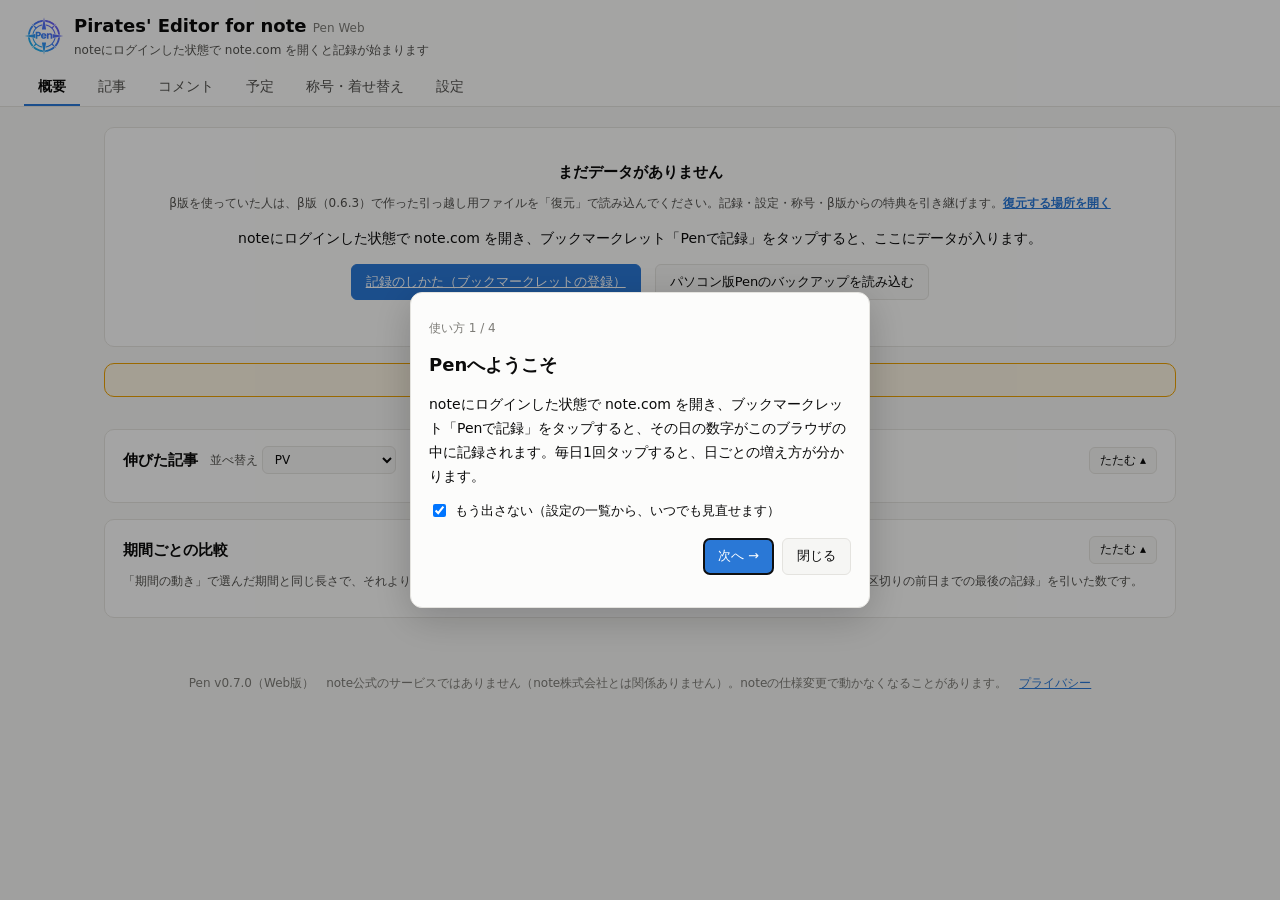
==== docs/index.html @ cef67084 "v0.7.0" ====
<!doctype html>
<html lang="ja">
<head>
<meta charset="utf-8">
<meta name="viewport" content="width=device-width,initial-scale=1">
<title>Pirates' Editor for note</title>
<meta name="theme-color" content="#1e56a0">
<meta name="description" content="自分のnoteの数値を記録・分析する道具（Web版）。note公式のサービスではありません。">
<link rel="manifest" href="manifest.webmanifest">
<link rel="icon" href="icons/icon-192.png">
<link rel="apple-touch-icon" href="icons/apple-touch-icon.png">
<link rel="stylesheet" href="app/dashboard.css">
<script src="app/theme-boot.js"></script>
</head>
<body>
<header class="top">
  <div class="brand">
    <span class="logo" aria-hidden="true"><svg xmlns="http://www.w3.org/2000/svg" viewBox="0 0 100 100" role="img" aria-label="Pen"><defs><linearGradient id="pen-g" gradientUnits="userSpaceOnUse" x1="14" y1="86" x2="86" y2="14"><stop offset="0" stop-color="#14c3ea"/><stop offset="0.5" stop-color="#3a7df6"/><stop offset="1" stop-color="#7b57f2"/></linearGradient></defs><path fill="url(#pen-g)" d="M46.07,10.09L44.36,10.30L42.90,10.53L41.45,10.82L39.78,11.22L38.36,11.63L36.72,12.16L35.34,12.68L33.75,13.34L32.19,14.07L30.88,14.75L29.38,15.61L28.13,16.39L26.71,17.36L25.52,18.24L24.18,19.32L22.98,20.37L26.71,23.21L27.82,22.28L28.85,21.49L29.92,20.73L31.19,19.89L32.50,19.11L33.65,18.49L34.82,17.91L36.01,17.37L37.43,16.80L38.66,16.36L39.90,15.97L41.16,15.62L42.43,15.32L43.93,15.02L45.22,14.82L46.67,14.66L47.48,9.98ZM55.25,33.50L50.00,3.00L44.75,33.50ZM28.01,30.87L27.13,31.93L26.59,32.64L25.96,33.51L25.47,34.25L24.91,35.17L24.46,35.94L23.96,36.89L23.57,37.70L23.21,38.52L22.80,39.51L22.49,40.35L22.21,41.20L21.91,42.23L21.68,43.09L21.48,43.96L21.28,45.00L24.14,44.45L24.34,43.57L24.60,42.63L24.88,41.70L25.21,40.78L25.56,39.88L25.95,38.99L26.37,38.11L26.83,37.25L27.31,36.40L27.83,35.58L28.37,34.77L28.95,33.98L29.55,33.22L30.19,32.48L30.84,31.76L31.53,31.07L32.24,30.40L32.97,29.76L33.73,29.15L34.51,28.56L35.31,28.01L36.12,27.48L36.96,26.99L37.82,26.52L38.69,26.09L39.58,25.69L40.48,25.32L41.40,24.99L42.32,24.69L43.26,24.42L44.20,24.19L45.06,24.01L45.55,21.19L44.66,21.34L43.61,21.56L42.57,21.81L41.54,22.11L40.69,22.38L39.68,22.74L38.68,23.14L37.70,23.57L36.89,23.96L35.94,24.46L35.01,25.00L34.10,25.57L33.22,26.17L32.49,26.69L31.65,27.35L30.87,28.01L18.89,18.89ZM19.32,24.18L18.39,25.33L17.36,26.71L16.52,27.93L15.73,29.17L14.87,30.66L14.18,31.97L13.44,33.53L12.86,34.88L12.33,36.26L11.77,37.89L11.29,39.54L10.93,40.97L10.58,42.66L10.33,44.12L10.14,45.58L10.00,47.15L14.70,46.25L14.88,44.79L15.10,43.50L15.36,42.22L15.67,40.95L16.03,39.69L16.50,38.25L16.96,37.02L17.46,35.81L18.10,34.43L18.69,33.27L19.33,32.12L20.01,31.01L20.73,29.92L21.49,28.85L22.28,27.82L23.21,26.71L20.37,22.98ZM37.95,50.47L38.38,50.37L38.79,50.23L39.18,50.08L39.43,49.96L39.82,49.75L40.33,49.40L40.68,49.12L40.89,48.92L41.18,48.60L41.35,48.38L41.58,48.03L41.79,47.64L41.97,47.23L42.07,46.96L42.19,46.53L42.27,46.09L42.31,45.79L42.33,45.48L42.34,45.01L42.31,44.54L42.28,44.23L42.20,43.79L42.08,43.36L41.94,42.95L41.83,42.69L41.63,42.30L41.47,42.05L41.21,41.68L40.90,41.35L40.57,41.04L40.06,40.67L39.50,40.34L39.00,40.12L38.48,39.95L37.92,39.81L37.47,39.73L37.01,39.68L36.19,39.63L29.23,39.63L29.23,56.84L33.42,56.84L33.42,50.66L36.36,50.66L37.19,50.60ZM37.68,46.54L37.59,46.66L37.39,46.85L37.18,46.99L36.94,47.11L36.68,47.21L36.38,47.27L36.05,47.31L35.70,47.33L33.42,47.33L33.42,43.01L35.70,43.01L36.05,43.03L36.38,43.07L36.68,43.13L36.94,43.23L37.07,43.28L37.39,43.49L37.59,43.68L37.76,43.92L37.90,44.19L38.00,44.48L38.06,44.81L38.07,45.17L38.06,45.53L38.03,45.70L37.95,46.01L37.84,46.29ZM55.95,47.78L55.79,47.22L55.52,46.55L55.32,46.18L55.16,45.91L54.82,45.42L54.63,45.19L54.23,44.76L54.01,44.56L53.54,44.19L53.17,43.95L52.90,43.80L52.38,43.54L51.68,43.29L51.10,43.14L50.34,43.02L49.70,42.97L48.89,42.98L48.12,43.05L47.38,43.20L46.69,43.41L46.15,43.63L45.77,43.82L45.50,43.98L45.00,44.32L44.65,44.61L44.43,44.81L44.02,45.25L43.66,45.74L43.33,46.27L43.03,46.91L42.83,47.44L42.75,47.72L42.65,48.15L42.57,48.59L42.48,49.36L42.46,50.16L42.51,50.96L42.55,51.26L42.65,51.85L42.84,52.56L42.98,52.96L43.28,53.60L43.59,54.13L43.76,54.38L44.04,54.75L44.45,55.19L44.90,55.59L45.40,55.94L45.66,56.10L46.18,56.37L46.57,56.54L47.12,56.73L47.55,56.84L47.98,56.92L48.28,56.97L48.90,57.02L49.21,57.03L49.69,57.03L50.30,56.99L50.89,56.90L51.46,56.76L52.13,56.53L52.67,56.29L53.20,55.99L53.68,55.65L54.13,55.27L54.54,54.84L54.92,54.36L55.09,54.11L55.39,53.58L55.64,53.03L55.74,52.75L55.87,52.30L51.41,52.30L51.26,52.58L51.00,52.94L50.89,53.04L50.68,53.22L50.43,53.37L50.03,53.53L49.72,53.59L49.23,53.63L48.76,53.59L48.33,53.48L47.93,53.30L47.56,53.05L47.26,52.75L47.01,52.40L46.83,51.99L46.70,51.52L46.63,51.01L56.12,51.01L56.16,50.53L56.19,49.78L56.17,49.13L56.10,48.51ZM46.87,47.89L47.07,47.48L47.24,47.25L47.55,46.94L47.90,46.69L48.29,46.50L48.71,46.38L49.01,46.34L49.33,46.32L49.82,46.36L50.12,46.42L50.41,46.51L50.68,46.63L50.93,46.78L51.16,46.96L51.37,47.17L51.55,47.39L51.69,47.64L51.74,47.77L51.86,48.20L51.90,48.68L46.65,48.68L46.76,48.18ZM27.98,45.04L2.00,50.00L27.98,54.96ZM10.12,54.18L10.30,55.64L10.58,57.34L10.93,59.03L11.29,60.46L11.70,61.88L12.24,63.51L12.86,65.12L13.44,66.47L14.07,67.81L14.87,69.34L15.73,70.83L16.52,72.07L17.36,73.29L18.39,74.67L19.32,75.82L20.37,77.02L23.21,73.29L22.28,72.18L21.49,71.15L20.73,70.08L20.01,68.99L19.22,67.69L18.59,66.54L18.00,65.37L17.46,64.19L16.96,62.98L16.50,61.75L16.09,60.51L15.67,59.05L15.36,57.78L15.10,56.50L14.88,55.21L14.70,53.75L10.00,52.85ZM21.52,56.21L21.72,57.08L22.00,58.12L22.27,58.97L22.55,59.82L22.87,60.66L23.21,61.48L23.57,62.30L23.96,63.11L24.38,63.90L24.82,64.68L25.28,65.44L25.76,66.19L26.27,66.93L26.80,67.65L27.35,68.35L28.01,69.13L18.89,81.11L30.87,71.99L31.65,72.65L32.49,73.31L33.22,73.83L34.10,74.43L35.01,75.00L35.94,75.54L36.73,75.96L37.70,76.43L38.52,76.79L39.51,77.20L40.52,77.56L41.54,77.89L42.57,78.19L43.61,78.44L44.66,78.66L45.55,78.81L45.06,75.99L44.20,75.81L43.26,75.58L42.32,75.31L41.40,75.01L40.63,74.74L39.73,74.37L38.84,73.98L37.96,73.55L37.25,73.17L36.40,72.69L35.58,72.17L34.77,71.63L34.11,71.15L33.35,70.55L32.60,69.92L31.88,69.27L31.18,68.59L30.51,67.88L29.87,67.15L29.25,66.40L28.66,65.63L28.10,64.83L27.48,63.88L26.99,63.04L26.52,62.18L26.09,61.31L25.69,60.42L25.26,59.37L24.94,58.45L24.64,57.52L24.38,56.58L24.14,55.55L21.28,55.00ZM23.99,80.52L25.14,81.46L26.51,82.50L27.93,83.48L29.17,84.27L30.45,85.01L31.97,85.82L33.53,86.56L34.88,87.14L36.49,87.76L37.89,88.23L39.30,88.65L40.97,89.07L42.66,89.42L44.12,89.67L45.82,89.88L47.48,90.02L46.67,85.34L45.22,85.18L43.93,84.98L42.65,84.73L41.16,84.38L39.69,83.97L38.45,83.57L37.22,83.12L36.01,82.63L34.82,82.09L33.65,81.51L32.31,80.78L31.19,80.11L30.10,79.40L28.85,78.51L27.82,77.72L26.71,76.79L22.98,79.63ZM75.82,19.32L74.48,18.24L73.29,17.36L71.87,16.39L70.62,15.61L69.34,14.87L67.81,14.07L66.25,13.34L64.89,12.77L63.28,12.16L61.88,11.70L60.22,11.22L58.79,10.87L57.34,10.58L55.64,10.30L54.18,10.12L52.52,9.98L53.33,14.66L54.78,14.82L56.07,15.02L57.57,15.32L58.84,15.62L60.10,15.97L61.34,16.36L62.78,16.88L63.99,17.37L65.18,17.91L66.35,18.49L67.69,19.22L68.81,19.89L69.90,20.60L71.15,21.49L72.18,22.28L73.29,23.21L77.02,20.37ZM69.13,28.01L68.35,27.35L67.51,26.69L66.64,26.06L65.75,25.47L64.83,24.91L64.06,24.46L63.11,23.96L62.14,23.50L61.16,23.07L60.16,22.68L59.14,22.32L58.29,22.05L57.26,21.77L56.39,21.56L55.34,21.34L54.45,21.19L54.94,24.01L55.80,24.19L56.74,24.42L57.68,24.69L58.60,24.99L59.52,25.32L60.42,25.69L61.31,26.09L62.18,26.52L63.04,26.99L63.88,27.48L64.69,28.01L65.49,28.56L66.27,29.15L67.03,29.76L67.76,30.40L68.47,31.07L69.16,31.76L69.81,32.48L70.45,33.22L71.05,33.98L71.63,34.77L72.17,35.58L72.69,36.40L73.17,37.25L73.63,38.11L74.05,38.99L74.44,39.88L74.79,40.78L75.12,41.70L75.40,42.63L75.66,43.57L75.86,44.45L78.72,45.00L78.52,43.96L78.32,43.09L78.05,42.05L77.79,41.20L77.51,40.35L77.13,39.34L76.72,38.35L76.35,37.54L75.96,36.73L75.45,35.79L74.91,34.86L74.43,34.10L73.83,33.22L73.31,32.49L72.65,31.65L71.99,30.87L81.11,18.89ZM89.86,45.58L89.67,44.12L89.38,42.42L89.07,40.97L88.65,39.30L88.23,37.89L87.76,36.49L87.14,34.88L86.56,33.53L85.93,32.19L85.13,30.66L84.27,29.17L83.48,27.93L82.64,26.71L81.61,25.33L80.68,24.18L79.63,22.98L76.79,26.71L77.72,27.82L78.51,28.85L79.27,29.92L79.99,31.01L80.78,32.31L81.41,33.46L82.00,34.63L82.54,35.81L83.12,37.22L83.57,38.45L83.97,39.69L84.33,40.95L84.64,42.22L84.90,43.50L85.12,44.79L85.30,46.25L90.00,47.15ZM71.43,45.56L71.59,45.98L71.72,46.40L71.81,46.77L71.92,47.37L71.98,47.92L72.02,48.50L72.02,54.96L98.00,50.00L71.08,44.86L71.23,45.13ZM70.52,46.77L70.39,46.35L70.29,46.08L70.12,45.70L69.91,45.33L69.69,44.99L69.43,44.67L69.14,44.36L68.93,44.17L68.71,43.99L68.36,43.75L67.99,43.55L67.60,43.38L67.19,43.24L66.76,43.13L66.30,43.06L65.83,43.02L65.35,43.02L64.88,43.04L64.44,43.10L64.01,43.20L63.60,43.32L63.21,43.48L62.80,43.69L62.53,43.85L62.17,44.12L61.84,44.41L61.63,44.63L61.36,44.97L61.36,43.16L57.17,43.16L57.17,56.84L61.36,56.84L61.36,49.41L61.39,48.89L61.48,48.41L61.62,47.99L61.82,47.61L62.07,47.28L62.40,46.99L62.77,46.77L63.19,46.62L63.65,46.53L63.98,46.52L64.32,46.53L64.78,46.62L65.20,46.77L65.57,46.99L65.90,47.28L66.15,47.61L66.35,47.99L66.49,48.41L66.58,48.89L66.61,49.41L66.61,56.84L70.77,56.84L70.77,48.50L70.74,48.00L70.68,47.52L70.59,47.06ZM80.68,75.82L81.61,74.67L82.50,73.49L83.48,72.07L84.27,70.83L85.01,69.55L85.82,68.03L86.56,66.47L87.14,65.12L87.76,63.51L88.23,62.11L88.65,60.70L89.07,59.03L89.42,57.34L89.67,55.88L89.86,54.42L90.00,52.85L85.30,53.75L85.12,55.21L84.90,56.50L84.64,57.78L84.33,59.05L83.97,60.31L83.57,61.55L83.12,62.78L82.54,64.19L81.90,65.57L81.31,66.73L80.67,67.88L79.99,68.99L79.27,70.08L78.51,71.15L77.72,72.18L76.79,73.29L79.63,77.02ZM55.51,78.62L56.39,78.44L57.26,78.23L58.12,78.00L59.14,77.68L60.16,77.32L60.99,77.00L61.98,76.58L62.79,76.20L63.58,75.79L64.37,75.36L65.14,74.91L66.05,74.34L66.93,73.73L67.65,73.20L68.35,72.65L69.13,71.99L81.11,81.11L71.99,69.13L72.65,68.35L73.31,67.51L73.83,66.78L74.43,65.90L74.91,65.14L75.45,64.21L75.96,63.27L76.35,62.46L76.72,61.65L77.13,60.66L77.51,59.65L77.79,58.80L78.05,57.95L78.32,56.91L78.52,56.04L78.72,55.00L75.86,55.55L75.66,56.43L75.40,57.37L75.12,58.30L74.79,59.22L74.44,60.12L74.05,61.01L73.70,61.75L73.25,62.61L72.85,63.32L72.35,64.15L71.81,64.96L71.24,65.76L70.65,66.53L70.13,67.15L69.49,67.88L68.82,68.59L68.12,69.27L67.40,69.92L66.65,70.55L65.89,71.15L65.10,71.72L64.29,72.26L63.46,72.77L62.47,73.33L61.60,73.77L60.72,74.18L59.82,74.56L58.76,74.96L57.83,75.26L56.90,75.53L55.95,75.77L54.94,75.99L54.45,78.81ZM50.00,97.00L55.25,66.50L44.75,66.50ZM54.18,89.88L55.88,89.67L57.34,89.42L59.03,89.07L60.46,88.71L61.88,88.30L63.51,87.76L65.12,87.14L66.47,86.56L68.03,85.82L69.34,85.13L70.83,84.27L72.07,83.48L73.29,82.64L74.67,81.61L75.82,80.68L77.02,79.63L73.29,76.79L72.18,77.72L71.15,78.51L70.08,79.27L68.81,80.11L67.69,80.78L66.54,81.41L65.18,82.09L63.99,82.63L62.57,83.20L61.34,83.64L60.10,84.03L58.84,84.38L57.35,84.73L56.07,84.98L54.78,85.18L53.33,85.34L52.52,90.02Z"/></svg></span>
    <div>
      <h1>Pirates' Editor for note <span class="meta">Pen Web</span></h1>
      <p class="sub" id="whoami">読み込み中…</p>
    </div>
  </div>
  <div class="tabs-wrap" id="tabsWrap">
  <nav class="tabs" role="tablist" id="tabsNav">
    <button role="tab" data-tab="overview" aria-selected="true">概要</button>
    <button role="tab" data-tab="articles">記事</button>
    <button role="tab" data-tab="comments">コメント <span class="pill" id="unrepliedBadge" hidden></span></button>
    <button role="tab" data-tab="calendar">予定 <span class="pill" id="deadlineBadge" hidden></span></button>
    <button role="tab" data-tab="crew">称号・着せ替え</button>
    <button role="tab" data-tab="data">設定</button>
  </nav>
  <button type="button" class="tabs-more left" data-tabs-scroll="-1" aria-label="タブを左へ" hidden>‹</button>
  <button type="button" class="tabs-more right" data-tabs-scroll="1" aria-label="タブを右へ（続きがあります）" hidden>›</button>
  </div>
</header>

<main>
  <!-- 概要 -->
  <section id="tab-overview" class="tab">
    <div id="emptyState" class="card empty" hidden>
      <h2>まだデータがありません</h2>
      <p class="ext-only">noteにログインした状態で、note.com のページを開くと自動で記録が始まります（1日1回）。</p>
      <p class="ext-only"><button class="btn primary" data-action="run-now">今すぐ記録する</button></p>
      <p class="hint beta-move">β版を使っていた人は、β版（0.6.3）で作った引っ越し用ファイルを「復元」で読み込んでください。記録・設定・称号・β版からの特典を引き継げます。<button type="button" class="linkish" data-action="goto-restore">復元する場所を開く</button></p>
      <p class="web-only">noteにログインした状態で note.com を開き、ブックマークレット「Penで記録」をタップすると、ここにデータが入ります。</p>
      <p class="web-only"><a class="btn primary" href="install.html">記録のしかた（ブックマークレットの登録）</a>　<label class="btn">パソコン版Penのバックアップを読み込む<input type="file" accept="application/json" class="importFileAlt" hidden></label></p>
    </div>
    <div id="accountBanner" class="card banner account" hidden role="alert"></div>
    <div id="betaBanner" class="card banner beta" hidden role="status"></div>
    <div id="fmtBanner" class="card banner" hidden role="status"></div>
    <div id="backupBanner" class="card banner web-only" hidden></div>
    <div id="soonBanner" class="card banner soon" hidden></div>
    <div id="startGuide" class="card banner start-guide" hidden></div>
    <div class="totals-box" id="totalsBox">
      <div class="totals-head" id="totalsHead" hidden></div>
      <div class="kpis" id="kpis"></div>
      <p class="meta" id="snapMeta"></p>
    </div>

    <!-- v0.6.2 E：期間の選択（率・期間の動き・伸びた記事・期間ごとの比較が同じ期間を使う）。スクロールしても上に見える -->
    <div class="period-bar" id="periodBar" hidden>
      <span class="pb-label">期間</span>
      <div id="growthPicker"></div>
      <div class="period-nav" id="periodNav"></div>
    </div>

    <div class="card" id="ratesCard" hidden>
      <div class="card-head">
        <h2>率（開封率・スキ率・コメント率）</h2>
        <div class="controls">
          <div class="seg" role="group" aria-label="率の範囲" id="ratesMode">
            <button type="button" data-rmode="total" aria-pressed="false">累計</button>
            <button type="button" data-rmode="period" aria-pressed="true">選んだ期間</button>
          </div>
          <label class="check"><input type="checkbox" id="ratesShow" checked> 表示する</label>
          <button type="button" class="linkish meta goto-setting" data-goto-setting="rates">設定で見る</button>
        </div>
      </div>
      <div id="ratesBody"></div>
    </div>

    <div class="card" id="periodCard" hidden>
      <div class="card-head">
        <h2>期間の動き <button type="button" class="btn small" data-action="share-open" title="noteの振り返り記事に使う文字や画像を作ります">共有用に出す</button></h2>
      </div>
      <div id="periodBody"></div>
    </div>

    <div class="card" id="growthCard">
      <div class="card-head">
        <h2>伸びた記事</h2>
        <div class="controls">
          <label>並べ替え
            <select id="growthMetric">
              <option value="pv">PV</option>
              <option value="like">スキ</option>
              <option value="comment">コメント</option>
              <option value="imp">インプレッション</option>
            </select>
          </label>
        </div>
      </div>
      <p class="meta" id="growthMeta"></p>
      <ol class="rank" id="growthList"></ol>
    </div>

    <div class="card" id="compareCard">
      <div class="card-head"><h2>期間ごとの比較</h2><span class="meta" id="compareMeta"></span></div>
      <p class="hint">「期間の動き」で選んだ期間と同じ長さで、それより前の期間と並べます。各区切りの伸びは「区切りの最終日までの最後の記録」から「区切りの前日までの最後の記録」を引いた数です。</p>
      <div id="compareBody"></div>
    </div>
  </section>

  <!-- 記事 -->
  <section id="tab-articles" class="tab" hidden>
    <div class="seg subtabs" role="group" aria-label="記事の見方">
      <button type="button" data-asub="articles" aria-pressed="true">一覧</button>
      <button type="button" data-asub="map" aria-pressed="false">マップ</button>
    </div>
    <div class="card" id="searchCard">
      <div class="card-head"><h2>記事を探す <span class="meta">本文・タイトル・ハッシュタグ・投稿日</span></h2></div>
      <div id="searchForm"></div>
    </div>
    <div class="card">
      <div class="card-head">
        <h2>どの記事がどう動いている？ <span class="meta" id="articleCount"></span></h2>
        <div class="seg" role="group" aria-label="表示">
          <button data-view="cards" aria-pressed="true">カード</button>
          <button data-view="table" aria-pressed="false">表</button>
        </div>
      </div>
      <div class="controls wrap">
        <div class="seg" role="group" aria-label="見る段階" id="stageSeg">
          <button data-stage="entry" aria-pressed="true">入口（インプレッション→PV）</button>
          <button data-stage="response" aria-pressed="false">反応（PV→スキ）</button>
        </div>
        <div class="seg" role="group" aria-label="並べ替え" id="orderSeg">
          <button data-order="new" aria-pressed="true">公開が新しい順</button>
          <button data-order="delta" aria-pressed="false">前回からの差が大きい順</button>
          <button data-order="pv" aria-pressed="false">PVが多い順</button>
          <button data-order="rate" aria-pressed="false">率が高い順</button>
        </div>
        <input type="search" id="articleSearch" placeholder="タイトルで絞り込み">
      </div>
      <div class="controls wrap trend-controls" id="trendControls" hidden></div>
      <p class="hint" id="cardsHint">棒はすべての記事で同じ物差し（対数目盛）です。縦の点線は全記事の中央値です。右端の数字は前回の記録からの増加です。</p>
      <div id="cardList"></div>
      <p id="cardMore" hidden><button class="btn" data-action="more-cards">さらに表示</button></p>
      <div class="table-wrap" id="tableWrap" hidden>
        <table class="grid" id="articleTable">
          <thead><tr>
            <th data-sort="title" class="l">タイトル</th>
            <th data-sort="publishedAt">公開日</th>
            <th data-sort="imp">インプレッション</th>
            <th data-sort="pv">PV</th>
            <th data-sort="dpv">PV 前回比</th>
            <th data-sort="like">スキ</th>
            <th data-sort="dlike">スキ 前回比</th>
            <th data-sort="comment">コメント</th>
            <th data-sort="ctr" title="PV ÷ インプレッション">開封率</th>
            <th data-sort="likeRate" title="スキ ÷ PV">スキ率</th>
          </tr></thead>
          <tbody></tbody>
        </table>
      </div>
    </div>
  </section>

  <!-- マップ -->
  <section id="tab-map" class="tab" hidden>
    <div class="seg subtabs" role="group" aria-label="記事の見方">
      <button type="button" data-asub="articles" aria-pressed="false">一覧</button>
      <button type="button" data-asub="map" aria-pressed="true">マップ</button>
    </div>
    <div class="card">
      <div class="card-head">
        <h2>全体の中でどんな位置？</h2>
        <div class="seg" role="group" aria-label="組み合わせ" id="mapSeg">
          <button data-map="a" aria-pressed="true">A: インプレッション → PV</button>
          <button data-map="b" aria-pressed="false">B: PV → スキ</button>
        </div>
      </div>
      <div class="controls map-controls">
        <span class="meta">補助線</span>
        <div class="seg" role="group" aria-label="補助線" id="mapGuideSeg">
          <button type="button" data-mguide="diag" aria-pressed="true">斜めの線（％の目安）</button>
          <button type="button" data-mguide="quad" aria-pressed="false">4つの区画</button>
        </div>
        <button type="button" class="linkish meta goto-setting" data-goto-setting="mapGuide">設定で見る</button>
        <label id="mapMinWrap" hidden><span id="mapMinLabel">インプレッションが</span> <input type="number" id="mapMin" min="0" step="10" value="100" inputmode="numeric"> 未満の記事は除く</label>
      </div>
      <p class="hint" id="mapHint"></p>
      <div class="legend" id="mapLegend"></div>
      <div class="legend quad-info" id="mapQuadInfo" hidden></div>
      <div id="mapChart" class="chart map"></div>
    </div>
  </section>

  <!-- コメント -->
  <section id="tab-comments" class="tab" hidden>
    <div class="card">
      <div class="card-head">
        <h2>未返信のコメント <span class="meta" id="unrepliedMeta"></span></h2>
        <div class="controls">
          <button class="btn small ext-only" data-action="recheck">今すぐ確認し直す</button>
          <label class="check"><input type="checkbox" id="showDismissed"> 対応済みも表示</label>
        </div>
      </div>
      <p class="hint">自分の記事についたコメントのうち、あなたがまだ返信していないものです（noteの「作者が返信済みか」の情報を使っています）。<span class="ext-only">返信すると、この画面を開いたときや、記事のページで30秒ほど待つと自動で消えます。</span><span class="web-only">返信したあと、noteでもう一度「Penで記録」をタップすると消えます。</span>返信しないと決めたものは「対応済み」にできます。</p>
      <div id="unrepliedList"></div>
      <h3 class="subhead">返信への返信（要確認）</h3>
      <p class="hint">自分の記事のコメントのやり取りで、あなたが返信したあとに相手がまた書き込んだものです。そのやり取りで最後にあなたが返信すると、次に確かめたときに自動で消えます。返信しないと決めたものは「確認済み」にできます（相手がまた書き込むと、もう一度出ます）。</p>
      <div id="threadList"></div>
      <p class="hint look-at"><span id="commentLookAt"></span><span class="ext-only">　コメントに気づけるのは note を開いたときです。noteを開いたままにしておくと早く気づけます（通知を<span id="noticeEveryText">5分</span>ごとに確かめます）。</span><span class="web-only">　コメントは、noteで「Penで記録」をタップしたときに確かめます。</span> <button type="button" class="linkish meta goto-setting ext-only" data-goto-setting="noticeEvery">設定で見る</button></p>
    </div>

    <div class="card">
      <div class="card-head"><h2>自分のコメントへの返信（未確認） <span class="meta" id="mineRepliesMeta"></span></h2>
        <button type="button" class="linkish meta goto-setting" data-goto-setting="badgeMineReplies">設定で見る</button></div>
      <p class="hint">他の人の記事に書いたあなたのコメントに、返信が来たものです。「確認済み」を押すまで残ります。そのやり取りで最後にあなたが返信すると、自動で消えます。noteの通知から拾っているため、通知を切っている人や、通知が流れてしまった返信は出ません。</p>
      <div id="mineRepliesList"></div>
    </div>

    <div class="card">
      <div class="card-head"><h2>自分がコメントした記事 <span class="meta" id="myCommentsMeta"></span></h2></div>
      <p class="hint">他の人の記事を開いたときにコメント欄から見つけたものと、通知（あなたのコメントへの返信・スキ）から見つけたものを記録しています。noteには自分のコメント一覧の機能がないため、拡張機能を入れる前のコメントは、その記事を開き直すか、返信・スキの通知が来たときに追加されます。</p>
      <div id="myCommentsList"></div>
    </div>
  </section>

  <!-- データ・設定 -->
  <!-- 称号・着せ替え -->
  <!-- カレンダー（v0.6.0 ⑨） -->
  <section id="tab-calendar" class="tab" hidden>
    <div class="card" id="calSoon" hidden></div>
    <div class="card" id="calCard">
      <div class="card-head">
        <h2 id="calTitle">カレンダー</h2>
        <div class="controls">
          <button type="button" class="btn small" data-cal="prev" aria-label="前の月">←</button>
          <button type="button" class="btn small" data-cal="today">今月</button>
          <button type="button" class="btn small" data-cal="next" aria-label="次の月">→</button>
          <button type="button" class="btn small primary" data-cal="add">＋ 予定を足す</button>
        </div>
      </div>
      <p class="hint">投稿した日は、Penの記録（記事の公開日）から自動で出ます。「投稿予定」（特定の日か期間）、「コンテスト」（開始日〜終了日）、「その他」の予定は手で入れられます。日付を押すと、その日の予定を足せます。通知は出しません（この画面を開いたときに、近い締切・予定を表示します）。</p>
      <div class="cal-legend" id="calLegend"><span class="lg"><i class="cal-mk posted">●</i>投稿した記事</span><span class="lg"><i class="cal-mk post">○</i>投稿予定</span><span class="lg"><i class="cal-mk contest">⚑</i>コンテスト</span><span class="lg"><i class="cal-mk other">◆</i>その他</span><span class="lg"><i class="cal-bandmk contest"></i>期間の予定（帯）</span><span class="lg"><i class="cal-bandmk post soft"></i>投稿予定・その他の期間（薄い帯）</span><button type="button" class="linkish meta" data-cal="colors">色を変える</button></div>
      <div id="calGrid" class="cal-grid" role="grid" aria-labelledby="calTitle"></div>
      <h3 class="subhead">この月の予定と投稿</h3>
      <ul id="calList" class="cal-list"></ul>
    </div>
    <div class="card" id="missionCard">
      <div class="card-head"><h2>セルフミッション <span class="meta" id="missionMeta"></span></h2><button type="button" class="btn small primary" data-m="new">＋ ミッションを作る</button></div>
      <p class="hint">自分で決める目標です。進み具合は、Penの記録から自動で計算します。連続投稿は「お休みの日」を決められます（お休みの日は投稿しなくても途切れません。今日まだ投稿していなくても途切れません）。</p>
      <ul id="missionList" class="m-list"></ul>
    </div>
  </section>

  <section id="tab-crew" class="tab" hidden>
    <div class="card perk-status" id="perkStatus"></div>
    <div class="crew-grid">
      <div class="card">
        <h2>称号</h2>
        <p class="hint">画面の上、名前の前に表示されます。海賊・海軍・海の住人の肩書から選ぶか、「自由に名乗る」で好きな肩書を入れてください（16文字まで）。</p>
        <p><select id="titleSel" aria-label="称号"></select></p>
        <p><input type="text" id="titleCustom" maxlength="16" placeholder="例：砂漠の航海士" aria-label="自由な称号" hidden></p>
        <p class="meta" id="titleMsg"></p>
        <h3 class="subhead">二つ名</h3>
        <p class="hint">名前の前に付ける言葉です（12文字まで。例：「鉄壁の」）。画面の上の名前と、手配書に表示されます。フォローしなくても使えます。</p>
        <p><input type="text" id="epithetInput" class="epithet-input" maxlength="24" placeholder="例：鉄壁の" aria-label="二つ名" autocomplete="off"></p>
        <p class="epithet-ideas" id="epithetIdeas"></p>
        <p class="meta" id="epithetMsg" role="status"></p>
      </div>
      <div class="wanted" id="wanted" aria-label="手配書（称号のプレビュー）"></div>
    </div>
    <div class="card">
      <h2>着せ替え</h2>
      <div class="themes" id="themeList"></div>
      <p class="hint">グラフの色（インプレッション＝青、PV＝橙、スキ＝緑）は、どの着せ替えでも同じです。パソコンやスマホの「ダークモード」に合わせて、暗い配色にも切り替わります。</p>
    </div>
    <div class="card">
      <h2>特別な称号</h2>
      <p class="hint">作者ジァン=サマー（@jeanjeanjean）の記事にスキ・コメント・引用をすると増えます。引用は、Penに記録した自分の記事の本文に、彼の記事のURL（埋め込み）があるかで判定します。</p>
      <ul class="unlocks" id="unlockList"></ul>
    </div>
  </section>

  <section id="tab-data" class="tab" hidden>
    <div class="card" id="allSettings">
      <div class="card-head"><h2>設定の一覧</h2></div>
      <p class="hint">Penの設定はここですべて見られます。その場の切り替え（記事の一覧の上の「見出し画像」など）で変えたものも、ここに出ます。</p>
      <div id="settingsList" class="settings-list"></div>
    </div>

    <div class="card explain">
      <h2>「記録」と「ダウンロード」の違い</h2>
      <div class="flow">
        <span class="fstep">note</span><span class="farrow">→</span>
        <span class="fstep store">Penに<b>記録</b><small>このブラウザの中</small></span><span class="farrow">→</span>
        <span class="fstep file">⬇ <b>ダウンロード</b><small>パソコンのファイル</small></span>
      </div>
      <p class="hint"><b>記録</b>は、Penがグラフや一覧を表示するために、このブラウザの中にデータを貯めておくことです。ファイルとしては見えません。<br>
      <b>⬇ ダウンロード</b>のボタンを押すと、パソコンの「ダウンロード」フォルダにファイル（CSVなど）が保存され、Excelなどで開けます。</p>
    </div>

    <div class="card web-only">
      <h2>記録する</h2>
      <p>noteにログインした状態で <a href="https://note.com/" target="_blank" rel="noopener">note.com</a> を開き、ブックマークレット「<b>Penで記録</b>」をタップします。記録が終わると自動でこの画面に戻り、データが追加されます。</p>
      <p><a class="btn primary" href="install.html">ブックマークレットの登録方法</a></p>
      <p class="hint">スマホでは自動では記録されません。毎日1回タップすると、日ごとの増え方がきれいに記録されます。本文の記録はパソコン版Pen（Chrome拡張機能）でできます。</p>
    </div>

    <div class="card" id="accountCard">
      <h2>記録するアカウント</h2>
      <div id="accountBody"></div>
    </div>

    <div class="card" id="mixedCard">
      <h2>別のアカウントの記録の疑い</h2>
      <div id="mixedBody"></div>
    </div>

    <div class="card" id="featureCard">
      <h2>表示する機能</h2>
      <p class="hint">使わない機能は、ここで表示をOFFにできます（記録したデータは消えません。ONに戻すとまた表示されます）。noteとの通信を止めたいときは、<span class="ext-only">下の「noteから記録する」の設定をOFFにしてください。</span><span class="web-only">Web版は、ブックマークレット「Penで記録」をタップしたときだけnoteと通信します。</span>記録する前のアカウントの確認（上の「記録するアカウント」）は、記録が混ざらないように、いつもONです。</p>
      <div id="featureList" class="feature-list"></div>
    </div>

    <div class="card" id="colorCard">
      <div class="card-head"><h2>グラフとカレンダーの色</h2><button type="button" class="btn small" data-color-reset-all="">すべて元の色に戻す</button></div>
      <p class="hint">ここで決めた色を、概要のグラフ・記事カードの棒と線・マップの点・共有用の画像・カレンダーのすべてに使います。変えていない色は、着せ替え（明るい画面・暗い画面）ごとの元の色のままです。背景と見分けにくい色を選ぶと ⚠ が出ます。</p>
      <div id="colorList" class="color-list"></div>
    </div>

    <div class="card ext-only">
      <h2>noteから記録する</h2>
      <p><button class="btn primary" data-action="run-now">今すぐ記録する</button> <span class="meta" id="runStatus"></span></p>
      <p class="hint">noteのタブが開いていない場合は、noteのトップページを裏で開いて記録し、終わったら自動で閉じます。noteへのアクセスは1秒以上の間隔をあけて行います。</p>
      <div class="settings">
        <label class="check"><input type="checkbox" data-setting="autoCollect"> note を開いたときに1日1回、自動で記録する</label>
        <label class="check"><input type="checkbox" data-setting="finalizePrev"> 前の日の記録を確定する（記録した日の数字を、noteの「その日の終わり」の数字に直します。前の日の統計も読みます）</label>
        <label class="check"><input type="checkbox" data-setting="checkComments"> 未返信コメントを確認する（6時間ごと）</label>
        <label class="check"><input type="checkbox" data-setting="recordMyComments"> 自分が書いたコメントを記録する</label>
        <label class="check"><input type="checkbox" data-setting="perkCheck"> 称号・着せ替えのために、@jeanjeanjean のフォロー・スキ・コメントを確認する（週に1回）</label>
      </div>
    </div>

    <div class="card" id="bodyCard">
      <div class="card-head"><h2>記事の本文をダウンロード</h2></div>
      <p class="hint ext-only">ボタンを押すと、Penにまだ記録していない記事の本文をnoteから取り込んでから、<b>全記事分のファイルをパソコンにダウンロード</b>します。初回は1記事1秒以上の間隔をあけるため、約200記事で4分ほどかかります（その間はこの画面を開いたままにしてください）。2回目からは、新しい記事の分だけ取り込むのですぐに終わります。</p>
      <p class="hint web-only">Web版では本文をnoteから取り込めません。パソコン版Pen（Chrome拡張機能）のバックアップを読み込むと、ここからダウンロードできます。</p>
      <div class="btn-row">
        <button class="btn primary dl" data-action="bodies-csv">⬇ 全記事の本文をダウンロード（CSV）</button>
        <button class="btn dl" data-action="bodies-md">⬇ 全記事の本文をダウンロード（Markdown・ZIP）</button>
      </div>
      <p class="meta"><span id="bodyProgress"></span> <button class="btn small" id="bodyStop" data-action="bodies-stop" hidden>止める</button></p>
      <p class="meta">Penに記録済みの本文：<span id="bodyMeta"></span></p>
      <h3 class="subhead">記事を選んでダウンロード</h3>
      <p class="hint">Penに本文を記録してある記事から選んで、ダウンロードします（ここではnoteから取り込みません）。</p>
      <div id="bodyExport"></div>
      <details class="more">
        <summary>くわしい設定・説明</summary>
        <p class="hint">CSVの列は GAS版の「記事一覧」シートと同じ順（A:URL / B:タイトル / C:本文 / D:日付）で、後ろに文字数・ハッシュタグ・有料/無料などが続きます。本文が3万文字を超える記事は「本文(続き2)」以降の列に分けています（Excelの1セルの上限対策）。1記事だけ欲しいときは、「記事」タブの各記事にある「⬇ 本文をダウンロード」を押してください。</p>
        <p class="ext-only"><button class="btn small" data-action="bodies-all">記事を書き直したときに：全記事の本文を取り込み直してダウンロード</button></p>
        <label class="check ext-only"><input type="checkbox" data-setting="saveBodies"> 新しく公開した記事の本文を、毎日の記録のときにPenに取り込んでおく</label>
      </details>
    </div>

    <div class="card" id="backupCard">
      <h2>数値のダウンロード・バックアップ</h2>
      <div class="btn-row">
        <button class="btn dl" data-action="csv-latest">⬇ 最新の数値をダウンロード（CSV）</button>
        <button class="btn dl" data-action="csv-all">⬇ これまでの全記録をダウンロード（CSV）</button>
      </div>
      <h3 class="subhead">バックアップ</h3>
      <p class="hint">Penに記録したデータは、このブラウザの中にだけあります。<span class="ext-only">拡張機能を削除すると消えるので、</span><span class="web-only">ブラウザの「Cookieとサイトデータ」を削除すると消え、機種変更でも引き継がれないので、</span>ときどきバックアップファイルをダウンロードしておいてください。パソコン版とWeb版のバックアップは互いに読み込めます。<span id="storageInfo"></span></p>
      <div class="btn-row">
        <button class="btn dl" data-action="json-backup">⬇ バックアップをダウンロード（JSON）</button>
        <button class="btn web-only" data-action="share-backup">⬆ バックアップを共有（ドライブなどに置く）</button>
        <label class="btn">⬆ バックアップファイルから復元<input type="file" accept="application/json" id="importFile" hidden></label>
      </div>
      <p class="hint">β版から移るとき：β版（0.6.3）の設定で作った「正規版への引っ越し用ファイル」を、上の「⬆ バックアップファイルから復元」で読み込んでください。β版の以前のバックアップは、そのままでは読み込めません（β版を 0.6.3 に上げてから、引っ越し用ファイルを作ってください）。</p>
    </div>

    <div class="card">
      <h2>動作ログ</h2>
      <ul class="logs" id="logList"></ul>
    </div>

    <div class="card danger">
      <h2>データの削除</h2>
      <p><button class="btn danger" data-action="wipe">Penに記録したデータをすべて削除</button></p><p class="hint">ダウンロードしたファイル（パソコンの「ダウンロード」フォルダにあるもの）は消えません。</p>
    </div>

    <div class="card about" id="aboutCard">
      <h2>このツールについて</h2>
      <p><b>Pirates' Editor for note</b>（略称 Pen）は、自分のnoteの数値を記録・分析する道具です。note公式のサービスではありません（note株式会社とは関係ありません）。</p>
      <ul class="about-list">
        <li>作者：ジァン=サマー（<a href="https://note.com/jeanjeanjean" target="_blank" rel="noopener">note @jeanjeanjean</a>）</li>
        <li>問い合わせ：<a href="mailto:remmusnaej@gmail.com">remmusnaej@gmail.com</a>（noteのDMでも受け付けます）</li>
        <li>不具合の報告・ソースコード：<a href="https://github.com/jeanjeanjean-sama/pirates-editor-for-note" target="_blank" rel="noopener">GitHub</a></li>
        <li>プライバシーポリシー：<a class="ext-only" href="https://github.com/jeanjeanjean-sama/pirates-editor-for-note/blob/main/PRIVACY.md" target="_blank" rel="noopener">PRIVACY.md</a><a class="web-only" href="privacy.html">プライバシー</a>（記録はこのブラウザの中にだけあり、外には送りません）</li>
        <li>ライセンス：MIT（Copyright (c) 2026 Jean=Summer）</li>
      </ul>
    </div>
  </section>
</main>

<footer class="foot">
  <span class="ver" id="penVersion"></span>note公式のサービスではありません（note株式会社とは関係ありません）。noteの仕様変更で動かなくなることがあります。<span class="web-only">　<a href="privacy.html">プライバシー</a></span>
</footer>

<div id="tooltip" class="tooltip" role="status" hidden></div>
<script src="app/env.js"></script>
<script src="app/db.js"></script>
<script src="app/data.js"></script>
<script src="app/store.js"></script>
<script src="app/web.js"></script>
<script src="app/threads.js"></script>
<script src="app/backup.js"></script>
<script src="app/dashboard.js"></script>
<script src="app/periods.js"></script>
<script src="app/views.js"></script>
<script src="app/cardtrend.js"></script>
<script src="app/share.js"></script>
<script src="app/search.js"></script>
<script src="app/calendar.js"></script>
<script src="app/missions.js"></script>
<script src="app/features.js"></script>
<script src="app/account.js"></script>
<script src="app/beta.js"></script>
<script src="app/colors.js"></script>
<script src="app/settings.js"></script>
<script src="app/guide.js"></script>
<script src="app/bodies.js"></script>
<script src="app/perks.js"></script>
<script src="app/webapp.js"></script>
</body>
</html>
---- docs/app/dashboard.css ----
[hidden] { display: none !important; }
.foot .ver { font-variant-numeric: tabular-nums; }
:root {
  color-scheme: light;
  --bg: #f6f6f4;
  --surface: #fcfcfb;
  --line: #e4e3df;
  --grid: #ecebe7;
  --text: #0b0b0b;
  --text-2: #52514e;
  --muted: #7d7c77;
  --accent: #2a78d6;
  --series-1: #2a78d6;
  --good: #1a7f37;
  --bad: #c62a2a;
  --danger: #c62a2a;
  --pill: #e34948;
  --radius: 10px;
}
@media (prefers-color-scheme: dark) {
  :root {
    color-scheme: dark;
    --bg: #121211;
    --surface: #1a1a19;
    --line: #2e2e2c;
    --grid: #262624;
    --text: #ffffff;
    --text-2: #c3c2b7;
    --muted: #8f8e87;
    --accent: #3987e5;
    --series-1: #3987e5;
    --good: #4cc26b;
    --bad: #ff7b72;
    --danger: #ff7b72;
    --pill: #e66767;
  }
}
* { box-sizing: border-box; }
body { margin: 0; background: var(--bg); color: var(--text); font: 14px/1.6 system-ui, -apple-system, "Hiragino Sans", "Noto Sans JP", "Yu Gothic UI", sans-serif; }
h1 { font-size: 18px; margin: 0; }
h2 { font-size: 15px; margin: 0 0 8px; }
a { color: var(--accent); }
.top { position: sticky; top: 0; z-index: 5; background: var(--surface); border-bottom: 1px solid var(--line); padding: 12px 24px 0; }
.brand { display: flex; gap: 10px; align-items: center; }
.logo { font-size: 22px; color: var(--accent); }
.sub { margin: 0; color: var(--text-2); font-size: 12px; }
.tabs { display: flex; gap: 4px; margin-top: 10px; overflow-x: auto; scrollbar-width: none; scroll-behavior: smooth; }
.tabs::-webkit-scrollbar { display: none; }
/* v0.6.2 D：スマホ幅でタブが横に続くことが分かるように（右端・左端をぼかし、矢印を出す） */
.tabs-wrap { position: relative; }
.tabs-wrap.more-right::after, .tabs-wrap.more-left::before { content: ""; position: absolute; top: 10px; bottom: 0; width: 36px; pointer-events: none; z-index: 1; }
.tabs-wrap.more-right::after { right: 0; background: linear-gradient(to right, transparent, var(--surface) 75%); }
.tabs-wrap.more-left::before { left: 0; background: linear-gradient(to left, transparent, var(--surface) 75%); }
html[data-theme] .tabs-wrap.more-right::after { background: linear-gradient(to right, transparent, var(--head-edge, rgba(0,0,0,.55)) 80%); }
html[data-theme] .tabs-wrap.more-left::before { background: linear-gradient(to left, transparent, var(--head-edge, rgba(0,0,0,.55)) 80%); }
.tabs-more { position: absolute; top: 12px; z-index: 2; border: 0; background: none; font-size: 22px; line-height: 1; padding: 4px 6px; color: var(--text-2); cursor: pointer; }
html[data-theme] .tabs-more { color: var(--head-text); }
.tabs-more.left { left: -4px; } .tabs-more.right { right: -4px; }
.subtabs { margin-bottom: 12px; }
.tabs button { border: 0; background: none; color: var(--text-2); padding: 8px 14px; font-size: 14px; border-bottom: 2px solid transparent; cursor: pointer; white-space: nowrap; }
.tabs button[aria-selected="true"] { color: var(--text); border-bottom-color: var(--accent); font-weight: 600; }
.pill { display: inline-block; min-width: 18px; padding: 0 6px; border-radius: 9px; background: var(--pill); color: #fff; font-size: 11px; line-height: 18px; text-align: center; }
main { max-width: 1120px; margin: 0 auto; padding: 20px 24px 40px; }
.card { background: var(--surface); border: 1px solid var(--line); border-radius: var(--radius); padding: 16px 18px; margin-bottom: 16px; }
.card-head { display: flex; justify-content: space-between; align-items: center; gap: 12px; flex-wrap: wrap; margin-bottom: 8px; }
.card-head h2 { margin: 0; }
.empty { text-align: center; padding: 32px; }
.meta { color: var(--muted); font-size: 12px; font-weight: normal; }
.hint { color: var(--text-2); font-size: 12px; margin: 4px 0 10px; }
.totals-box { margin-bottom: 16px; }
.totals-head { display: flex; flex-wrap: wrap; align-items: center; justify-content: space-between; gap: 6px 16px; background: color-mix(in srgb, var(--accent) 10%, var(--surface)); border: 1px solid color-mix(in srgb, var(--accent) 35%, var(--line)); border-left: 5px solid var(--accent); border-radius: var(--radius); padding: 8px 14px; margin-bottom: 10px; }
.totals-title { display: flex; align-items: center; gap: 10px; }
.totals-badge { background: var(--accent); color: #fff; font-weight: 700; font-size: 16px; padding: 2px 12px; border-radius: 6px; letter-spacing: .1em; }
.totals-name { font-size: 18px; font-weight: 700; color: var(--text); }
.totals-when { display: flex; flex-direction: column; align-items: flex-end; font-size: 13px; color: var(--text-2); font-variant-numeric: tabular-nums; }
.totals-when > span:first-child { font-weight: 600; color: var(--text); }
.totals-prev { font-size: 12px; color: var(--muted); }
@media (max-width: 560px) { .totals-when { align-items: flex-start; } }
.kpis { display: grid; grid-template-columns: repeat(auto-fit, minmax(160px, 1fr)); gap: 12px; margin-bottom: 6px; }
.kpi { background: var(--surface); border: 1px solid var(--line); border-radius: var(--radius); padding: 12px 14px; }
.kpi .label { color: var(--text-2); font-size: 12px; }
.kpi .value { font-size: 24px; font-weight: 600; font-variant-numeric: tabular-nums; }
.kpi .delta { font-size: 12px; color: var(--text-2); font-variant-numeric: tabular-nums; }
.delta.up { color: var(--good); }
.delta.down { color: var(--bad); }
.controls { display: flex; gap: 12px; align-items: center; flex-wrap: wrap; font-size: 12px; color: var(--text-2); }
select, input[type="search"] { font: inherit; padding: 5px 8px; border: 1px solid var(--line); border-radius: 6px; background: var(--bg); color: var(--text); }
.seg { display: inline-flex; border: 1px solid var(--line); border-radius: 6px; overflow: hidden; }
.seg button { border: 0; background: none; color: var(--text-2); padding: 5px 10px; font-size: 12px; cursor: pointer; }
.seg button[aria-pressed="true"] { background: var(--accent); color: #fff; }
.chart { width: 100%; min-height: 260px; position: relative; }
.chart svg { display: block; width: 100%; height: 280px; overflow: visible; }
.chart .axis text { fill: var(--muted); font-size: 11px; }
.chart .gridline { stroke: var(--grid); stroke-width: 1; }
.chart .baseline { stroke: var(--line); stroke-width: 1; }
.chart .series { fill: none; stroke: var(--m-c, var(--series-1)); stroke-width: 2; stroke-linejoin: round; stroke-linecap: round; }
.chart .dot { fill: var(--m-c, var(--series-1)); stroke: var(--surface); stroke-width: 2; }
.chart .dot.multi { fill: var(--surface); stroke: var(--m-c, var(--series-1)); stroke-width: 2; }
.chart .cross { stroke: var(--muted); stroke-width: 1; stroke-dasharray: 3 3; }
.chart .hit { fill: transparent; cursor: crosshair; }
.chart .nodata { display: flex; align-items: center; justify-content: center; height: 260px; color: var(--muted); text-align: center; padding: 0 16px; }
.tooltip { position: fixed; z-index: 20; pointer-events: none; background: var(--surface); color: var(--text); border: 1px solid var(--line); border-radius: 8px; padding: 8px 10px; font-size: 12px; box-shadow: 0 4px 16px rgba(0,0,0,.12); max-width: 260px; }
.tooltip .t-value { font-size: 15px; font-weight: 600; font-variant-numeric: tabular-nums; }
.rank { margin: 0; padding-left: 1.6em; }
.rank li { padding: 4px 0; border-bottom: 1px solid var(--grid); }
.rank li:last-child { border-bottom: 0; }
.rank .num { float: right; font-variant-numeric: tabular-nums; color: var(--text-2); }
.table-wrap { overflow-x: auto; }
table.grid { width: 100%; border-collapse: collapse; font-size: 13px; }
.grid th, .grid td { padding: 6px 8px; border-bottom: 1px solid var(--grid); text-align: right; white-space: nowrap; font-variant-numeric: tabular-nums; }
.grid th { position: sticky; top: 0; background: var(--surface); color: var(--text-2); font-weight: 600; cursor: pointer; user-select: none; }
.grid th[aria-sort="descending"]::after { content: " ▼"; }
.grid th[aria-sort="ascending"]::after { content: " ▲"; }
.grid .l { text-align: left; white-space: normal; min-width: 240px; }
.grid tbody tr:hover { background: var(--bg); }
.up { color: var(--good); }
.down { color: var(--bad); }
.group { border-top: 1px solid var(--grid); padding: 10px 0; }
.group:first-child { border-top: 0; }
.group-title { font-weight: 600; }
.item { display: flex; gap: 10px; align-items: flex-start; padding: 8px 0 0 12px; }
.item .body { flex: 1; min-width: 0; }
.item .who { font-size: 12px; color: var(--text-2); }
.item .text { margin: 2px 0 0; overflow-wrap: anywhere; }
.item.dismissed { opacity: .5; }
.tag { display: inline-block; font-size: 11px; padding: 0 6px; border-radius: 4px; border: 1px solid var(--line); color: var(--text-2); margin-left: 4px; }
.btn { display: inline-block; font: inherit; font-size: 13px; padding: 7px 14px; border-radius: 6px; border: 1px solid var(--line); background: var(--bg); color: var(--text); cursor: pointer; }
.btn.small { padding: 3px 10px; font-size: 12px; }
.btn.primary { background: var(--accent); border-color: var(--accent); color: #fff; }
.btn.danger { color: var(--danger); border-color: var(--danger); background: none; }
.btn:disabled { opacity: .5; cursor: default; }
.btn-row { display: flex; gap: 8px; flex-wrap: wrap; }
.settings { display: grid; gap: 6px; margin-top: 8px; }
.check { display: inline-flex; gap: 6px; align-items: center; font-size: 13px; color: var(--text); }
.logs { list-style: none; margin: 0; padding: 0; max-height: 240px; overflow: auto; font-size: 12px; }
.logs li { padding: 3px 0; border-bottom: 1px solid var(--grid); color: var(--text-2); }
.logs li.error { color: var(--bad); }
.foot { text-align: center; color: var(--muted); font-size: 12px; padding: 0 16px 24px; }
@media (max-width: 640px) {
  .top { padding: 10px 16px 0; }
  main { padding: 16px; }
}

.subhead { font-size: 14px; margin: 18px 0 4px; padding-top: 12px; border-top: 1px solid var(--line); }

/* ---------- 記事カード ---------- */
:root { --c-imp: #2a78d6; --c-pv: #eb6834; --c-like: #1baf7a; --c-comment: #8a63d2; --c-rate: #5d5a52; --c-prev: #8f8e87; --track: #ecebe7; }
@media (prefers-color-scheme: dark) { :root { --c-imp: #3987e5; --c-pv: #d95926; --c-like: #199e70; --c-comment: #9b7ae0; --c-rate: #c3c2b7; --c-prev: #8f8e87; --track: #2a2a28; } }
.controls.wrap { margin: 4px 0 8px; }
.acard { border-top: 1px solid var(--line); padding: 14px 0; }
.acard:first-of-type { border-top: 0; }
.atitle { font-size: 15px; font-weight: 600; color: var(--text); text-decoration: none; }
.atitle:hover { text-decoration: underline; }
.ameta { font-size: 12px; color: var(--muted); margin: 2px 0 8px; }
.mrow { display: grid; grid-template-columns: 64px 1fr 72px 64px; gap: 10px; align-items: center; margin: 4px 0; font-size: 12px; }
.mlabel { color: var(--text-2); font-size: 12px; line-height: 1.2; overflow-wrap: anywhere; }
.mlabel.long { font-size: 10.5px; }
.mbar { position: relative; height: 10px; background: var(--track); border-radius: 5px; }
.mbar.none { background: none; }
.mbar .fill { position: absolute; left: 0; top: 0; bottom: 0; border-radius: 5px; }
.fill.c-imp { background: var(--c-imp); } .fill.c-pv { background: var(--c-pv); } .fill.c-like { background: var(--c-like); }
.mbar .med { position: absolute; top: -3px; bottom: -3px; border-left: 1.5px dashed var(--text-2); }
.mval { text-align: right; font-variant-numeric: tabular-nums; font-size: 14px; color: var(--text); }
.mdelta { text-align: right; font-variant-numeric: tabular-nums; color: var(--muted); }
.mdelta.up { color: var(--good); }
.afoot { display: flex; justify-content: space-between; align-items: center; margin-top: 8px; padding-top: 8px; border-top: 1px dashed var(--grid); }
.rate { display: flex; gap: 10px; align-items: baseline; }
.rlabel { font-size: 12px; color: var(--text-2); }
.rvalue { font-size: 20px; font-weight: 600; font-variant-numeric: tabular-nums; }
.rvalue.up { color: var(--good); }
.atrend { margin-top: 8px; }
.mini { width: 100%; max-width: 560px; height: 120px; display: block; }
.mini .mbar-fill { fill: var(--c-pv); }
.mini .axis-t { fill: var(--muted); font-size: 10px; }
.mini .baseline { stroke: var(--line); }
/* ---------- マップ ---------- */
.chart.map svg { height: auto; }
.chart .pt { stroke: var(--surface); stroke-width: 2; cursor: pointer; }
.chart .pt.past { fill: var(--muted); fill-opacity: .55; }
.chart .pt.recent { fill: var(--series-1); }
.chart .pt:hover { stroke: var(--text); }
.chart .guide { stroke: var(--muted); stroke-width: 1; stroke-dasharray: 4 4; opacity: .7; }
.chart .guide-t { fill: var(--muted); font-size: 11px; }
.legend { display: flex; flex-wrap: wrap; gap: 6px 16px; font-size: 12px; color: var(--text-2); margin: 4px 0 8px; }
.lg { display: inline-flex; gap: 6px; align-items: center; }
.sw { width: 10px; height: 10px; border-radius: 50%; display: inline-block; }
.sw.recent { background: var(--series-1); }
.sw.past { background: var(--muted); opacity: .55; }
/* v0.6.1 (7) マップの点も指標の色（A＝PVの色、B＝スキの色）。それ以前の記事は薄く */
#tab-map { --map-c: var(--c-pv); } #tab-map.map-b { --map-c: var(--c-like); }
#tab-map .chart .pt.recent { fill: var(--map-c); }
#tab-map .chart .pt.past { fill: var(--map-c); fill-opacity: .3; stroke: var(--map-c); stroke-opacity: .55; stroke-width: 1; }
#tab-map .sw.recent { background: var(--map-c); } #tab-map .sw.past { background: var(--map-c); opacity: .35; }
/* v0.6.1 (8) 4つの区画 */
.map-controls { margin: 4px 0 6px; }
.map-controls input[type="number"] { width: 6em; font: inherit; padding: 3px 6px; border: 1px solid var(--line); border-radius: 6px; background: var(--bg); color: var(--text); }
#tab-map { --q-tr: #23915a; --q-br: #d0453f; --q-tl: #2f74cf; --q-bl: #8a8984; }
@media (prefers-color-scheme: dark) { #tab-map { --q-tr: #4cc27d; --q-br: #ff7b72; --q-tl: #5f9ff0; --q-bl: #a3a29b; } }
html[data-theme="king"] #tab-map { --q-tr: #4cc27d; --q-br: #ff7b72; --q-tl: #5f9ff0; --q-bl: #a3a29b; }
.chart .q-bg { fill-opacity: .08; } .chart .q-bg.q-tr { fill: var(--q-tr); } .chart .q-bg.q-br { fill: var(--q-br); } .chart .q-bg.q-tl { fill: var(--q-tl); } .chart .q-bg.q-bl { fill: var(--q-bl); }
.chart .q-line { stroke: var(--text-2); stroke-width: 1.2; stroke-dasharray: 5 4; }
.chart .q-med { fill: var(--text-2); font-size: 11px; }
.chart .q-name { font-size: 12px; font-weight: 700; }
.chart .q-name.q-tr { fill: var(--q-tr); } .chart .q-name.q-br { fill: var(--q-br); } .chart .q-name.q-tl { fill: var(--q-tl); } .chart .q-name.q-bl { fill: var(--q-bl); }
.qsw { width: 12px; height: 12px; border-radius: 3px; display: inline-block; opacity: .55; }
.qsw.q-tr { background: var(--q-tr); } .qsw.q-br { background: var(--q-br); } .qsw.q-tl { background: var(--q-tl); } .qsw.q-bl { background: var(--q-bl); }
.quad-info { margin-top: 2px; }
/* 色の設定 */
.color-list { display: grid; gap: 10px; }
.color-list fieldset { border: 1px solid var(--line); border-radius: 8px; padding: 6px 12px 10px; margin: 0; }
.color-list legend { font-size: 12px; color: var(--text-2); padding: 0 4px; }
.color-row { display: flex; flex-wrap: wrap; align-items: center; gap: 4px 10px; padding: 4px 0; }
.color-row label { display: inline-flex; align-items: center; gap: 8px; min-width: 16em; }
.color-row input[type="color"] { width: 40px; height: 28px; padding: 0 2px; border: 1px solid var(--line); border-radius: 6px; background: var(--bg); cursor: pointer; }
.color-row .color-warn { font-size: 12px; flex-basis: 100%; }
.color-row .color-warn:empty { display: none; }
@media (max-width: 640px) { .mrow { grid-template-columns: 48px 1fr 56px 48px; gap: 6px; } }
.mini .mbar-fill.like { fill: var(--c-like); }

/* ---------- 拡張機能版 / Web版の出し分け ---------- */
.web-only { display: none !important; }
html.web .web-only { display: revert !important; }
html.web .ext-only { display: none !important; }
html.web .btn.web-only, html.web label.btn.web-only, html.web a.btn.web-only { display: inline-block !important; }
.banner { border-color: #eda100; background: color-mix(in srgb, #eda100 10%, var(--surface)); }
.banner p { margin: 4px 0; }

/* ---------- トースト（Web版の通知） ---------- */
.toast { position: fixed; left: 16px; right: 16px; bottom: 16px; z-index: 30; max-width: 480px; margin: 0 auto; background: var(--text); color: var(--surface); padding: 12px 16px; border-radius: 10px; font-size: 14px; box-shadow: 0 6px 20px rgba(0,0,0,.25); }
.toast.error { background: var(--bad); color: #fff; }

/* ---------- 記録とダウンロードの説明 ---------- */
.flow { display: flex; align-items: stretch; gap: 8px; flex-wrap: wrap; margin: 6px 0 10px; }
.fstep { display: flex; flex-direction: column; justify-content: center; align-items: center; min-width: 110px; padding: 8px 12px; border: 1px solid var(--line); border-radius: 10px; background: var(--bg); font-size: 14px; text-align: center; }
.fstep small { color: var(--muted); font-size: 11px; }
.fstep.store { border-color: var(--accent); }
.fstep.file { border-color: var(--good); color: var(--good); }
.farrow { align-self: center; color: var(--muted); }
.btn.dl { font-weight: 600; }
.btn.primary.dl { background: var(--good); border-color: var(--good); }
details.more summary { cursor: pointer; color: var(--text-2); font-size: 13px; margin-top: 6px; }

/* ---------- 称号・着せ替え ---------- */
input[type="text"] { font: inherit; padding: 6px 10px; border: 1px solid var(--line); border-radius: 6px; background: var(--bg); color: var(--text); width: 100%; max-width: 320px; }
#titleSel { min-width: 240px; max-width: 100%; }
#titleMsg.bad { color: var(--bad); }
.title-chip { display: inline-block; margin-right: 6px; padding: 0 8px; border-radius: 4px; background: var(--accent); color: #fff; font-size: 11px; font-weight: 700; line-height: 18px; letter-spacing: .04em; vertical-align: 1px; }
.crew-grid { display: grid; grid-template-columns: 1fr 240px; gap: 16px; align-items: start; }
.crew-grid > .card { margin-bottom: 0; }
@media (max-width: 640px) { .crew-grid { grid-template-columns: 1fr; } .wanted { max-width: 260px; margin: 0 auto; } }
.crew-grid + .card { margin-top: 16px; }
/* 手配書：どの着せ替えでも羊皮紙 */
.wanted { background: radial-gradient(circle at 30% 20%, #f7ecd0, #e9d6a8 70%, #d9bf86); color: #3a2710; border: 1px solid #b89a60; border-radius: 4px; padding: 14px 16px 12px; text-align: center; box-shadow: 0 2px 10px rgba(60,40,10,.25), inset 0 0 30px rgba(120,80,20,.25); font-family: "Hiragino Mincho ProN", "Yu Mincho", "YuMincho", "Noto Serif JP", serif; }
.w-head { font: 700 34px/1 Georgia, "Times New Roman", serif; letter-spacing: .12em; }
.w-photo { margin: 10px auto; width: 120px; height: 120px; display: flex; align-items: center; justify-content: center; font-size: 56px; background: #efe0bb; border: 2px solid #5b4020; }
.w-title { font-size: 13px; font-weight: 700; color: #7a1f14; min-height: 1.4em; }
.w-name { font-size: 20px; font-weight: 700; margin: 2px 0 6px; overflow-wrap: anywhere; }
.w-bounty { font: 700 20px/1.2 Georgia, serif; font-variant-numeric: tabular-nums; border-top: 1px solid #8a6a3a; border-bottom: 1px solid #8a6a3a; padding: 4px 0; }
.w-bounty span { font: 700 12px/1 "Hiragino Mincho ProN", "Yu Mincho", serif; margin-right: 4px; }
.w-foot { font: italic 11px/1 Georgia, serif; margin-top: 8px; opacity: .7; }
/* 着せ替えの選択肢 */
.themes { display: grid; grid-template-columns: repeat(auto-fill, minmax(170px, 1fr)); gap: 12px; }
.theme-opt { display: flex; flex-direction: column; gap: 4px; text-align: left; font: inherit; color: var(--text); background: var(--bg); border: 2px solid var(--line); border-radius: 10px; padding: 8px; cursor: pointer; }
.theme-opt[aria-pressed="true"] { border-color: var(--accent); box-shadow: 0 0 0 2px color-mix(in srgb, var(--accent) 25%, transparent); }
.theme-opt:disabled { cursor: default; opacity: .55; }
.tp { display: block; height: 72px; border-radius: 6px; overflow: hidden; position: relative; border: 1px solid rgba(0,0,0,.12); }
.tp-head { display: block; height: 16px; }
.tp-card { position: absolute; left: 10px; right: 10px; top: 24px; bottom: 8px; border: 1px solid; border-radius: 4px; padding: 6px; display: flex; flex-direction: column; gap: 5px; }
.tp-card i { display: block; height: 6px; border-radius: 3px; width: 60%; }
.tp-card i + i { width: 85%; }
.tp-name { font-weight: 700; font-size: 13px; }
.tp-desc { font-size: 11px; color: var(--muted); }
/* 特別な称号 */
.unlocks { list-style: none; margin: 0; padding: 0; }
.unlocks li { display: grid; grid-template-columns: 28px 1fr 110px; gap: 10px; align-items: center; padding: 8px 0; border-top: 1px solid var(--grid); }
.unlocks li:first-child { border-top: 0; }
.unlocks li:not(.ok):not(.king) .u-body b { color: var(--text-2); }
.u-mark { font-size: 18px; text-align: center; }
.u-body { display: flex; flex-direction: column; }
.u-prog { font-size: 12px; color: var(--text-2); text-align: right; font-variant-numeric: tabular-nums; }
.u-bar { display: block; height: 6px; background: var(--track); border-radius: 3px; margin-top: 3px; overflow: hidden; }
.u-bar span { display: block; height: 100%; background: var(--accent); }
.unlocks li.king .u-bar { display: none; }
.perk-status h2 { font-size: 16px; }

/* ---------- 着せ替え：共通の飾り ---------- */
html[data-theme] h1, html[data-theme] h2, html[data-theme] .tabs button, html[data-theme] .kpi .label { font-family: "Hiragino Mincho ProN", "Yu Mincho", "YuMincho", "Noto Serif JP", serif; }
html[data-theme] .top { border-bottom: 0; }
html[data-theme] .top .sub, html[data-theme] .top .meta { color: var(--head-sub); }
html[data-theme] .top h1 { color: var(--head-text); }
html[data-theme] .tabs button { color: var(--head-sub); }
html[data-theme] .tabs button[aria-selected="true"] { color: var(--head-text); border-bottom-color: var(--head-accent); }
html[data-theme] .top .title-chip { background: var(--head-accent); color: var(--head-chip-text); }
html[data-theme] .logo { color: var(--head-accent); }

/* 海賊船：羊皮紙と木の甲板 */
html[data-theme="pirate"] {
  --bg: #efe2c4; --surface: #f8efd9; --line: #cdb68a; --grid: #e3d3ae; --track: #e3d3ae;
  --text: #2b1d0e; --text-2: #5a4326; --muted: #8a7150;
  --accent: #8e2a1c; --series-1: #8e2a1c; --good: #2f6b2a; --bad: #a3261b; --danger: #a3261b; --pill: #a3261b;
  --head-bg: repeating-linear-gradient(180deg, #5b3a1e 0 22px, #4f321a 22px 23px), #4a2f17;
  --head-text: #f4e4bc; --head-sub: #d6bf8e; --head-accent: #d9a441; --head-chip-text: #2b1d0e;
}
html[data-theme="pirate"] body { background: radial-gradient(ellipse at top, #f5ead0, transparent 60%), radial-gradient(ellipse at bottom right, #e6d2a6, transparent 55%), var(--bg); min-height: 100vh; }
html[data-theme="pirate"] .top { background: var(--head-bg); box-shadow: 0 3px 0 #2e1c0c, 0 6px 14px rgba(40,20,5,.3); }
html[data-theme="pirate"] .card, html[data-theme="pirate"] .kpi { box-shadow: inset 0 0 0 3px var(--surface), inset 0 0 0 4px var(--line), 0 1px 3px rgba(60,40,10,.12); border-radius: 6px; }
@media (prefers-color-scheme: dark) {
  html[data-theme="pirate"] {
    color-scheme: dark;
    --bg: #17110a; --surface: #221910; --line: #4a3822; --grid: #33271a; --track: #33271a;
    --text: #f1e3c2; --text-2: #cdb68a; --muted: #9a8462;
    --accent: #d9a441; --series-1: #d9a441; --good: #7fbf6a; --bad: #e0705c; --danger: #e0705c; --pill: #c0392b;
    --head-bg: repeating-linear-gradient(180deg, #2b1c0e 0 22px, #24170b 22px 23px), #22160a;
  }
  html[data-theme="pirate"] body { background: radial-gradient(ellipse at top, #2a1d10, transparent 60%), var(--bg); }
  html[data-theme="pirate"] .btn.primary, html[data-theme="pirate"] .totals-badge { color: #1a1108; }
}

/* 海軍本部：白い制服と紺の旗 */
html[data-theme="navy"] {
  --bg: #eef2f7; --surface: #ffffff; --line: #c9d4e3; --grid: #e2e8f1; --track: #e2e8f1;
  --text: #0d1b2e; --text-2: #3b4d66; --muted: #6b7c93;
  --accent: #1b3a6b; --series-1: #1b3a6b; --good: #1a7f37; --bad: #b3261e; --danger: #b3261e; --pill: #b3261e;
  --head-bg: #13294b; --head-text: #ffffff; --head-sub: #b9c7de; --head-accent: #ffffff; --head-chip-text: #13294b;
}
html[data-theme="navy"] .top { background: var(--head-bg); border-bottom: 4px solid transparent; border-image: repeating-linear-gradient(90deg, #ffffff 0 14px, #13294b 14px 28px) 4; }
html[data-theme="navy"] .card, html[data-theme="navy"] .kpi { border-top: 3px solid var(--accent); border-radius: 4px; }
@media (prefers-color-scheme: dark) {
  html[data-theme="navy"] {
    color-scheme: dark;
    --bg: #0b1320; --surface: #111c2e; --line: #22324a; --grid: #1a2940; --track: #1a2940;
    --text: #eef3fb; --text-2: #b3c1d8; --muted: #7f90aa;
    --accent: #7fa7e6; --series-1: #7fa7e6; --good: #4cc26b; --bad: #ff7b72; --danger: #ff7b72; --pill: #d9453b;
    --head-bg: #0a1a33;
  }
  html[data-theme="navy"] .btn.primary, html[data-theme="navy"] .totals-badge { color: #0b1320; }
}

/* 黄金の宝島 */
html[data-theme="treasure"] {
  --bg: #fbf6e6; --surface: #fffdf5; --line: #e6d39a; --grid: #f1e6c3; --track: #f1e6c3;
  --text: #2a2208; --text-2: #5c4c1a; --muted: #8d7b45;
  --accent: #a67c00; --series-1: #a67c00; --good: #2f7d32; --bad: #b3261e; --danger: #b3261e; --pill: #b3261e;
  --head-bg: linear-gradient(135deg, #b8860b, #7a5500 60%, #9c7406); --head-text: #fff8e0; --head-sub: #f3dea0; --head-accent: #ffe082; --head-chip-text: #3a2a00;
}
html[data-theme="treasure"] .top { background: var(--head-bg); box-shadow: 0 2px 0 #5a3f00; }
html[data-theme="treasure"] .card, html[data-theme="treasure"] .kpi { border-color: var(--line); box-shadow: 0 0 0 1px #fff inset, 0 2px 8px rgba(166,124,0,.12); }
@media (prefers-color-scheme: dark) {
  html[data-theme="treasure"] {
    color-scheme: dark;
    --bg: #14110a; --surface: #1d180d; --line: #4a3d17; --grid: #2e2612; --track: #2e2612;
    --text: #fbf1d0; --text-2: #d8c58c; --muted: #a08f5c;
    --accent: #e0b43c; --series-1: #e0b43c; --good: #7fcf84; --bad: #ff7b72; --danger: #ff7b72;
    --head-bg: linear-gradient(135deg, #5a4108, #2c1f02 60%, #4a3505);
  }
  html[data-theme="treasure"] .card, html[data-theme="treasure"] .kpi { box-shadow: 0 2px 8px rgba(0,0,0,.3); }
  html[data-theme="treasure"] .btn.primary, html[data-theme="treasure"] .totals-badge { color: #14110a; }
}

/* 海賊王の旗艦（@jeanjeanjean 専用） */
html[data-theme="king"] {
  color-scheme: dark;
  --c-imp: #3987e5; --c-pv: #d95926; --c-like: #199e70; --c-comment: #9b7ae0; --c-rate: #d8c49a; --c-prev: #a08d6a;
  --bg: #1a1512; --surface: #241d18; --line: #4a3b2a; --grid: #332a21; --track: #332a21;
  --text: #f3e7c9; --text-2: #d8c49a; --muted: #a08d6a;
  --accent: #c9a227; --series-1: #c9a227; --good: #7fcf84; --bad: #ff6b5e; --danger: #ff6b5e; --pill: #b0171f;
  --head-bg: linear-gradient(180deg, #0d0b0a, #1f0708); --head-text: #f5d77a; --head-sub: #c9ae6a; --head-accent: #c9a227; --head-chip-text: #1a1512;
}
html[data-theme="king"] .top { background: var(--head-bg); border-bottom: 3px solid #8b0f16; box-shadow: 0 3px 0 #c9a227; }
html[data-theme="king"] .card, html[data-theme="king"] .kpi { border-color: #5a4630; box-shadow: inset 0 0 0 1px rgba(201,162,39,.25); }
html[data-theme="king"] .btn.primary, html[data-theme="king"] .totals-badge { color: #1a1512; }
@media (max-width: 640px) {
  .themes { grid-template-columns: repeat(2, 1fr); gap: 8px; }
  .tp { height: 56px; }
  .tp-desc { display: none; }
  .unlocks li { grid-template-columns: 24px 1fr 64px; gap: 8px; }
}

/* v0.6.0 ① 期間の選択・期間ごとの比較 */
.period-picker { display: inline-flex; gap: 8px; align-items: center; flex-wrap: wrap; }
.period-picker input[type="date"] { font: inherit; font-size: 12px; padding: 3px 6px; border: 1px solid var(--line); border-radius: 6px; background: var(--bg); color: var(--text); }
.warn { color: #9a6700; font-size: 12px; }
@media (prefers-color-scheme: dark) { .warn { color: #d8a33a; } }
.rank .tag, .grid .tag { display: inline-block; margin-left: 6px; padding: 0 6px; border-radius: 4px; background: var(--bg); border: 1px solid var(--line); color: var(--text-2); font-size: 11px; }
.grid.compare td.l { min-width: 150px; }
.grid.compare .warn { font-weight: normal; }
.grid.compare .nodata-cell { color: var(--muted); text-align: center; font-size: 12px; }
.grid.compare .muted-cell { color: var(--muted); text-align: center; }
.grid.compare td.up { color: var(--good); }
.grid.compare sup { color: var(--accent); font-size: 10px; margin-left: 2px; }
.grid.compare th { cursor: default; }
.grid.compare .barcell { width: 22%; min-width: 80px; text-align: left; }
.hbar { display: inline-block; height: 10px; border-radius: 3px; background: var(--c-pv); vertical-align: middle; min-width: 1px; }
.grid.compare.arts td.l { min-width: 220px; max-width: 360px; }
@media (max-width: 640px) { .grid.compare .barcell { display: none; } .grid.compare.arts td.l { min-width: 160px; } }
.rank .rrow { display: flex; justify-content: space-between; align-items: baseline; gap: 4px 12px; flex-wrap: wrap; }
.rank .rnum { font-variant-numeric: tabular-nums; color: var(--text-2); white-space: nowrap; margin-left: auto; }
@media (max-width: 640px) { .rank .rnum { font-size: 12px; } }

/* v0.6.0 期間の動き（全体の数字の期間比較） */
#periodCard .card-head { align-items: flex-start; }
/* v0.6.2 E：期間の選択を上に固定 */
.period-bar { position: sticky; top: var(--head-h, 100px); z-index: 4; display: flex; flex-wrap: wrap; align-items: center; gap: 6px 12px; margin: 0 0 16px; padding: 8px 12px; background: color-mix(in srgb, var(--surface) 94%, transparent); backdrop-filter: blur(6px); border: 1px solid var(--line); border-radius: var(--radius); box-shadow: 0 4px 12px rgba(0,0,0,.06); }
.period-bar .pb-label { font-size: 12px; font-weight: 700; color: var(--text-2); }
.period-bar .period-nav { margin: 0; flex: 1 1 320px; }
.period-bar .period-picker { flex: 0 1 auto; }
.pk-select { display: none; font: inherit; font-size: 13px; padding: 4px 6px; border: 1px solid var(--line); border-radius: 6px; background: var(--bg); color: var(--text); }
/* 折りたたみ */
.fold-btn { margin-left: auto; flex: 0 0 auto; }
.card.folded > :not(.card-head) { display: none !important; }
.card.folded { padding-bottom: 10px; }
.card.folded .card-head { margin-bottom: 0; }
.period-nav { display: flex; align-items: center; gap: 8px; flex-wrap: wrap; margin: 4px 0 8px; font-size: 13px; }
.period-nav .pnav-range { flex: 1 1 auto; text-align: center; font-variant-numeric: tabular-nums; }
.period-kpis { grid-template-columns: repeat(auto-fit, minmax(150px, 1fr)); margin: 8px 0; }
.period-kpis .kpi { background: var(--bg); }
.period-kpis .value small { font-size: 13px; margin-left: 2px; font-weight: normal; }
.flow-chart { width: 100%; }
.flow-chart svg { display: block; width: 100%; height: auto; overflow: visible; }
.flow-chart .lbl, .flow-chart .tick { fill: var(--muted); font-size: 11px; }
.flow-chart .baseline { stroke: var(--line); }
.flow-chart .c-imp { fill: var(--c-imp); } .flow-chart .c-pv { fill: var(--c-pv); } .flow-chart .c-like { fill: var(--c-like); } .flow-chart .c-comment { fill: var(--c-comment); } .flow-chart .c-rate { fill: var(--c-rate); }
.flow-chart .bar { opacity: .88; }
.flow-chart .bar.multi { opacity: .45; }
.flow-chart .bar.part { opacity: .35; }
.flow-chart .zero { stroke-width: 1.5; } .flow-chart .zero.c-imp { stroke: var(--c-imp); } .flow-chart .zero.c-pv { stroke: var(--c-pv); } .flow-chart .zero.c-like { stroke: var(--c-like); } .flow-chart .zero.c-comment { stroke: var(--c-comment); }
.flow-chart .dayline { stroke: var(--grid); stroke-width: 1; }
.flow-chart .sep { stroke: var(--grid); }
.flow-chart .rnum { fill: var(--c-rate); font-size: 11px; font-variant-numeric: tabular-nums; }
.flow-chart .rnum.part, .flow-chart .rdot.part { opacity: .5; }
.flow-chart .rdot { fill: var(--c-rate); }
.flow-chart .daynote { font-size: 10px; } .flow-chart .daynote.none { fill: var(--muted); } .flow-chart .daynote.part { fill: var(--accent); font-weight: 600; }
.flow-chart .ptitle.c-imp-t { fill: var(--c-imp); } .flow-chart .ptitle.c-pv-t { fill: var(--c-pv); } .flow-chart .ptitle.c-like-t { fill: var(--c-like); } .flow-chart .ptitle.c-comment-t { fill: var(--c-comment); }
.flow-chart .hit { fill: transparent; cursor: crosshair; }
@media (max-width: 640px) {
  .period-nav .pnav-range { order: 0; flex: 1 1 auto; font-size: 12px; }
  .period-nav .wide, #periodBody .seg .wide { display: none; }
  .period-bar { padding: 6px 8px; gap: 4px 6px; flex-wrap: wrap; }
  .period-bar .pk-seg { display: none; }
  .period-bar .pk-select { display: inline-block; width: auto; max-width: 8.5em; flex: 0 0 auto; }
  .period-bar .period-nav .btn { white-space: nowrap; flex: 0 0 auto; }
  .period-bar .custom-range { flex-basis: 100%; order: 3; font-size: 12px; }
  .period-bar .custom-range input { font-size: 12px; padding: 2px 4px; }
  .period-bar::-webkit-scrollbar { display: none; }
  .period-bar .pb-label { display: none; }
  .period-bar .seg button { padding: 4px 8px; font-size: 12px; white-space: nowrap; }
  .period-bar .period-nav { flex: 1 1 0; min-width: 0; flex-wrap: nowrap; gap: 4px; }
  .period-bar .period-nav .pnav-range { white-space: nowrap; overflow: hidden; text-overflow: ellipsis; min-width: 0; }
  .period-bar .period-nav .btn.small { padding: 3px 8px; }
  .period-bar .period-nav .tag { display: none; }
  .period-kpis { grid-template-columns: repeat(2, 1fr); }
  .period-kpis .value { font-size: 20px; }
}
.flow-chart .ptitle { fill: var(--text-2); font-size: 12px; font-weight: 600; }
.flow-chart .gridline { stroke: var(--grid); }
.flow-chart .cur-line { fill: none; stroke: var(--series-1); stroke-width: 2; stroke-linejoin: round; stroke-linecap: round; }
.flow-chart .cur-line.c-imp, .flow-chart .gap-line.c-imp { stroke: var(--c-imp); } .flow-chart .cur-line.c-pv, .flow-chart .gap-line.c-pv { stroke: var(--c-pv); } .flow-chart .cur-line.c-like, .flow-chart .gap-line.c-like { stroke: var(--c-like); } .flow-chart .cur-line.c-comment, .flow-chart .gap-line.c-comment { stroke: var(--c-comment); } .flow-chart .cur-line.c-rate, .flow-chart .gap-line.c-rate { stroke: var(--c-rate); }
.flow-chart .gap-line { fill: none; stroke-width: 1.2; stroke-dasharray: 2 3; }
.flow-chart .prev-line { fill: none; stroke: var(--c-prev); stroke-width: 1.5; stroke-dasharray: 4 3; }
.flow-chart .prev-line.gap { stroke-width: 1; stroke-dasharray: 1 3; }
.flow-chart .pt { stroke: var(--surface); stroke-width: 1; }
.flow-chart .pt.multi, .flow-chart .pt.part { fill: var(--surface) !important; stroke-width: 1.8; }
.flow-chart .pt.c-imp.multi, .flow-chart .pt.c-imp.part { stroke: var(--c-imp); } .flow-chart .pt.c-pv.multi, .flow-chart .pt.c-pv.part { stroke: var(--c-pv); } .flow-chart .pt.c-like.multi, .flow-chart .pt.c-like.part { stroke: var(--c-like); } .flow-chart .pt.c-comment.multi, .flow-chart .pt.c-comment.part { stroke: var(--c-comment); } .flow-chart .pt.c-rate.multi, .flow-chart .pt.c-rate.part { stroke: var(--c-rate); }
.flow-chart .hover-pt { stroke: var(--surface); stroke-width: 2; }
.flow-chart .cross { stroke: var(--muted); stroke-dasharray: 3 3; }
.tooltip .t-prev { color: var(--muted); margin-top: 2px; }

/* v0.6.0 ② 記事カードの推移（上：累計の線、下：増えた数の棒） */
.trend-controls { margin: 8px 0 4px; padding: 8px 10px; border: 1px solid var(--grid); border-radius: 8px; background: var(--bg); gap: 8px 12px; }
.trend-controls .trend-opts { display: inline-flex; flex-wrap: wrap; gap: 8px 12px; align-items: center; }
.trend-controls .trend-nav { display: inline-flex; gap: 6px; align-items: center; }
.trend-controls input[type="date"] { font: inherit; font-size: 12px; padding: 3px 6px; border: 1px solid var(--line); border-radius: 6px; background: var(--surface); color: var(--text); }
.acurve { margin-top: 8px; min-height: 180px; max-width: 760px; }
.acurve.big { max-width: none; min-height: 0; }
.acurve-empty { height: 180px; }
.acurve .curve { display: block; width: 100%; height: auto; overflow: visible; }
.acurve .axis-t { fill: var(--muted); font-size: 10px; }
.acurve .ctitle { fill: var(--text-2); font-size: 11px; }
.acurve .cmax { fill: var(--text); font-size: 12px; font-weight: 600; font-variant-numeric: tabular-nums; }
.acurve .gridline { stroke: var(--grid); }
.acurve .baseline { stroke: var(--line); }
.acurve .line { fill: none; stroke-width: 2; stroke-linejoin: round; stroke-linecap: round; stroke: var(--c-pv); }
.acurve .line.c-imp { stroke: var(--c-imp); } .acurve .line.c-like { stroke: var(--c-like); } .acurve .line.c-comment { stroke: var(--c-comment); }
.acurve .bar { fill: var(--c-pv); } .acurve .bar.c-imp { fill: var(--c-imp); } .acurve .bar.c-like { fill: var(--c-like); } .acurve .bar.c-comment { fill: var(--c-comment); }
.acurve .bar.weak { opacity: .45; }
.acurve .gapline { fill: none; stroke: var(--muted); stroke-width: 1.5; stroke-dasharray: 3 3; }
.acurve .pt.c-pv, .acurve .hover-pt.c-pv { fill: var(--c-pv); } .acurve .pt.c-imp, .acurve .hover-pt.c-imp { fill: var(--c-imp); } .acurve .pt.c-like, .acurve .hover-pt.c-like { fill: var(--c-like); } .acurve .pt.c-comment, .acurve .hover-pt.c-comment { fill: var(--c-comment); }
.acurve .hover-pt { stroke: var(--surface); stroke-width: 2; }
.acurve .cross { stroke: var(--muted); stroke-dasharray: 3 3; }
.acurve .selband { fill: var(--accent); opacity: .08; pointer-events: none; }
.acurve .hit { fill: transparent; cursor: crosshair; }
.acurve .acurve-note, .acurve + .acurve-note { margin: 0; }
.acurve .acurve-msg { padding: 30px 0; text-align: center; }
.acurve .curve.big .axis-t { font-size: 11px; }

/* 大きく見る */
body.pop-open { overflow: hidden; }
.pop-ov { position: fixed; inset: 0; z-index: 15; background: rgba(0,0,0,.35); display: flex; align-items: flex-start; justify-content: center; padding: 24px 16px; overflow-y: auto; }
.pop { background: var(--surface); color: var(--text); border: 1px solid var(--line); border-radius: 12px; width: min(820px, 100%); padding: 14px 18px 18px; box-shadow: 0 10px 40px rgba(0,0,0,.2); }
.ask-ov { align-items: center; z-index: 30; }
.pop.ask { width: min(460px, 100%); min-height: 0; border-radius: 12px; }
.pop.ask h3 { margin: 0 0 8px; font-size: 16px; }
.ask-text { font-size: 14px; line-height: 1.7; color: var(--text); margin-bottom: 12px; }
.ask-btns { justify-content: flex-end; flex-wrap: wrap; }
@media (max-width: 640px) { .pop-ov.ask-ov { padding: 16px; } .pop-ov .pop.ask { min-height: 0; border-radius: 12px; padding: 14px 16px 16px; } .ask-btns .btn { flex: 1 1 100%; } }
.pop-head { display: flex; justify-content: space-between; align-items: center; gap: 8px; margin-bottom: 10px; }
.pop-nav { display: inline-flex; gap: 6px; align-items: center; }
.pop-title { display: flex; gap: 14px; align-items: flex-start; margin-bottom: 10px; }
.pop-title h3 { margin: 0 0 4px; font-size: 15px; line-height: 1.5; }
.pop-title .meta { margin: 0; }
.eyecatch { flex: 0 0 128px; width: 128px; aspect-ratio: 1.91 / 1; border-radius: 6px; background: var(--track); overflow: hidden; }
.eyecatch img { width: 100%; height: 100%; object-fit: cover; display: block; }
.month-box { display: flex; flex-wrap: wrap; gap: 6px 18px; align-items: baseline; padding: 8px 12px; margin: 10px 0 4px; border-radius: 8px; background: var(--bg); border: 1px solid var(--grid); font-variant-numeric: tabular-nums; }
.pop-hint { border: 1px dashed var(--line); border-radius: 6px; padding: 4px 8px; }
@media (max-width: 640px) { .pop-ov { padding: 0; } .pop { border-radius: 0; min-height: 100%; padding: 12px; } .eyecatch { flex-basis: 96px; width: 96px; } }

/* v0.6.0 ③ 率 */
.rate-kpis { grid-template-columns: repeat(auto-fit, minmax(200px, 1fr)); margin: 8px 0; }
.rate-tile { background: var(--bg); }
.rate-tile .rname { font-weight: 600; font-size: 13px; }
@media (max-width: 640px) { .rate-kpis { grid-template-columns: 1fr; } }

/* v0.6.0 ④ 見出し画像（表示するだけ） */
.ahead.with-eye { display: flex; gap: 12px; align-items: flex-start; }
.ahead-text { min-width: 0; flex: 1; }
.athumb { flex: 0 0 120px; width: 120px; aspect-ratio: 1.91 / 1; border-radius: 6px; background: var(--track); overflow: hidden; display: block; }
.athumb img { width: 100%; height: 100%; object-fit: cover; display: block; }
@media (max-width: 640px) { .athumb { flex-basis: 88px; width: 88px; } }

/* v0.6.0 ⑤ 共有用に出す */
.card-head h2 .btn.small { margin-left: 8px; vertical-align: middle; font-weight: normal; }
.share-pop h3 { margin: 0; font-size: 16px; }
.share-opts, .share-img-opts { display: flex; flex-wrap: wrap; gap: 8px 16px; align-items: center; margin: 8px 0 12px; font-size: 13px; }
.share-tabs { margin-bottom: 10px; }
.share-text { width: 100%; font: 13px/1.7 inherit; font-family: inherit; padding: 10px 12px; border: 1px solid var(--line); border-radius: 8px; background: var(--bg); color: var(--text); resize: vertical; margin-bottom: 10px; }
.share-preview { border: 1px solid var(--line); border-radius: 8px; background: var(--bg); padding: 8px; margin-bottom: 10px; max-height: 60vh; overflow: auto; }
.share-canvas { display: block; width: 100%; height: auto; }

/* v0.6.0 ⑥ 記事を選んでダウンロード */
#bodyExport .custom-range input[type="date"] { font: inherit; font-size: 12px; padding: 3px 6px; border: 1px solid var(--line); border-radius: 6px; background: var(--bg); color: var(--text); }
.x-list-head { display: flex; gap: 10px; align-items: center; flex-wrap: wrap; margin: 10px 0 6px; }
.x-list { list-style: none; margin: 0 0 10px; padding: 4px 8px; max-height: 280px; overflow: auto; border: 1px solid var(--line); border-radius: 8px; background: var(--bg); }
.x-list li { padding: 3px 0; border-bottom: 1px solid var(--grid); }
.x-list li:last-child { border-bottom: 0; }
.x-list label.check { display: flex; gap: 8px; align-items: baseline; }
.x-list .x-date { color: var(--muted); font-size: 12px; font-variant-numeric: tabular-nums; flex: 0 0 auto; }
.x-list .x-title { flex: 1; min-width: 0; }
.x-list li.norec { color: var(--muted); }
.x-out { margin-bottom: 6px; }

/* v0.6.0 ⑦ 記事を探す */
#searchForm .sq { flex: 1 1 320px; min-width: 0; font: inherit; padding: 7px 10px; border: 1px solid var(--line); border-radius: 6px; background: var(--bg); color: var(--text); }
#searchForm .s-opts { margin-top: 8px; }
#searchForm input[type="date"] { font: inherit; font-size: 12px; padding: 3px 6px; border: 1px solid var(--line); border-radius: 6px; background: var(--bg); color: var(--text); }
.s-results { list-style: none; margin: 6px 0 0; padding: 0; max-height: 480px; overflow: auto; }
.s-item { padding: 8px 0; border-bottom: 1px solid var(--grid); }
.s-item:last-child { border-bottom: 0; }
.s-head { display: flex; flex-wrap: wrap; gap: 4px 8px; align-items: baseline; }
.s-head .tag { display: inline-block; padding: 0 6px; border-radius: 4px; background: var(--bg); border: 1px solid var(--line); color: var(--text-2); font-size: 11px; }
.s-head .tag.muted { color: var(--muted); }
.linkish { font: inherit; font-weight: 600; background: none; border: 0; padding: 0; color: var(--accent); cursor: pointer; text-align: left; text-decoration: underline; }
.linkish:disabled { color: var(--text); text-decoration: none; cursor: default; }
.s-snip { margin: 4px 0 0; font-size: 13px; color: var(--text-2); }
.s-tags { margin: 2px 0 0; font-size: 12px; color: var(--muted); }
.s-results mark, .s-title mark { background: #ffe58a; color: inherit; border-radius: 2px; padding: 0 1px; }
@media (prefers-color-scheme: dark) { .s-results mark, .s-title mark { background: #6b5a12; } }
.start-guide .card-head h2 { font-size: 15px; }
.guide-list { margin: 4px 0 0; padding-left: 0; list-style: none; display: grid; gap: 2px; font-size: 13px; }
.guide-list li.ok { color: var(--text-2); }
.pop.ask.intro h3 { font-size: 18px; }
.settings-list { display: grid; gap: 10px; }
.settings-list fieldset { border: 1px solid var(--line); border-radius: 8px; padding: 4px 12px 8px; margin: 0; }
.settings-list legend { font-size: 12px; color: var(--text-2); padding: 0 4px; }
.srow { display: grid; grid-template-columns: minmax(10em, 1.2fr) auto 1.5fr auto; gap: 4px 12px; align-items: center; padding: 6px 4px; border-bottom: 1px solid var(--grid); border-radius: 6px; }
.srow:last-child { border-bottom: 0; }
.srow .sname { font-weight: 600; font-size: 13px; }
.srow .sctl { display: inline-flex; gap: 8px; align-items: center; }
.srow select { font: inherit; font-size: 13px; padding: 3px 6px; border: 1px solid var(--line); border-radius: 6px; background: var(--bg); color: var(--text); }
.srow.flash { animation: penflash 2.4s ease-out; }
.goto-setting { font-size: 11px; margin-left: 6px; white-space: nowrap; }
@media (max-width: 640px) { .srow { grid-template-columns: 1fr auto; } .srow .snow { grid-column: 1 / -1; } .srow .sgo { grid-column: 1 / -1; justify-self: end; } }
.acard.flash, .card.flash { animation: penflash 2.4s ease-out; }
.beta-mark { margin-left: 4px; font-size: .9em; }
.banner.beta { border-color: var(--accent); }
.beta-move { margin-top: 10px; }
@keyframes penflash { 0%, 30% { background: color-mix(in srgb, var(--accent) 14%, transparent); } 100% { background: transparent; } }
.acard { scroll-margin-top: 140px; }

/* v0.6.0 ⑧ 二つ名 */
.epithet { margin-right: 4px; font-weight: 700; color: inherit; }
.epithet-input { font: inherit; padding: 6px 10px; border: 1px solid var(--line); border-radius: 6px; background: var(--bg); color: var(--text); width: 100%; max-width: 280px; }
.epithet-ideas { display: flex; flex-wrap: wrap; gap: 6px; align-items: center; }
#epithetMsg.bad { color: var(--bad); }
.w-epithet { font-size: 13px; font-weight: 700; min-height: 1.2em; margin-top: 2px; }

/* v0.6.0 ⑨ カレンダー */
.cal-legend { display: flex; gap: 6px 14px; flex-wrap: wrap; align-items: center; font-size: 12px; color: var(--text-2); margin: 4px 0 8px; }
:root { --cal-posted: #1f77d0; --cal-plan: #1a9a55; --cal-contest: #e0487a; --cal-other: #d98a0b; }
@media (prefers-color-scheme: dark) { :root { --cal-posted: #4d9be6; --cal-plan: #3cbf78; --cal-contest: #f06b95; --cal-other: #f0a830; } }
html[data-theme="king"] { --cal-posted: #4d9be6; --cal-plan: #3cbf78; --cal-contest: #f06b95; --cal-other: #f0a830; }
.cal-mk.posted, .cal-item.posted, .cal-bandmk.posted, .tag.posted { --c: var(--cal-posted); }
.cal-mk.post, .cal-item.post, .cal-band.post, .cal-bandmk.post, .tag.post { --c: var(--cal-plan); }
.cal-mk.contest, .cal-item.contest, .cal-band.contest, .cal-bandmk.contest, .tag.contest { --c: var(--cal-contest); }
.cal-mk.other, .cal-item.other, .cal-band.other, .cal-bandmk.other, .tag.other { --c: var(--cal-other); }
.cal-mk { font-style: normal; color: var(--c); font-weight: 700; margin-right: 2px; }
.cal-bandmk { display: inline-block; width: 26px; height: 10px; border-radius: 3px; background: color-mix(in srgb, var(--c) 45%, transparent); margin-right: 2px; }
.cal-bandmk.soft { background: color-mix(in srgb, var(--c) 18%, transparent); border: 1px dashed var(--c); }
.cal-grid { display: grid; grid-template-columns: repeat(7, minmax(0, 1fr)); border-top: 1px solid var(--line); border-left: 1px solid var(--line); }
.cal-wd { padding: 4px 6px; font-size: 12px; color: var(--text-2); border-right: 1px solid var(--line); border-bottom: 1px solid var(--line); background: var(--bg); text-align: center; }
.cal-wd.sun, .cal-day.sun { color: var(--bad); } .cal-wd.sat, .cal-day.sat { color: var(--accent); }
.cal-cell { min-height: 92px; padding: 2px 4px 4px; border-right: 1px solid var(--line); border-bottom: 1px solid var(--line); min-width: 0; }
.cal-cell.out { background: var(--bg); opacity: .55; }
.cal-cell.today { box-shadow: inset 0 0 0 2px var(--accent); }
.cal-day { font: inherit; font-size: 12px; font-weight: 600; background: none; border: 0; padding: 2px 4px; border-radius: 4px; cursor: pointer; color: var(--text); }
.cal-day:hover { background: var(--bg); }
.cal-items { display: flex; flex-direction: column; gap: 2px; }
.cal-item { font: inherit; font-size: 11px; line-height: 1.35; text-align: left; border: 0; border-left: 3px solid var(--c); background: color-mix(in srgb, var(--c) 10%, transparent); color: var(--text); padding: 1px 4px; border-radius: 3px; cursor: pointer; white-space: nowrap; overflow: hidden; text-overflow: ellipsis; max-width: 100%; }
.cal-band { font: inherit; font-size: 11px; line-height: 1.35; text-align: left; border: 0; color: var(--text); padding: 1px 4px; margin: 0 -4px; cursor: pointer; white-space: nowrap; overflow: hidden; text-overflow: ellipsis; background: color-mix(in srgb, var(--c) 40%, transparent); min-height: 17px; border-radius: 0; }
.cal-band.b-start { border-top-left-radius: 4px; border-bottom-left-radius: 4px; margin-left: 0; border-left: 3px solid var(--c); }
.cal-band.b-end { border-top-right-radius: 4px; border-bottom-right-radius: 4px; margin-right: 0; font-weight: 600; }
.cal-band.soft { background: color-mix(in srgb, var(--c) 16%, transparent); border-top: 1px dashed var(--c); border-bottom: 1px dashed var(--c); }
.cal-band.done { opacity: .5; text-decoration: line-through; }
.cal-item.done, .linkish.done { text-decoration: line-through; opacity: .6; }
.cal-list { list-style: none; margin: 0; padding: 0; }
.cal-list li { padding: 6px 0; border-bottom: 1px solid var(--grid); display: flex; flex-wrap: wrap; gap: 4px 8px; align-items: baseline; }
.cal-list .cal-date { font-variant-numeric: tabular-nums; color: var(--text-2); min-width: 64px; }
.cal-list .cal-memo { flex-basis: 100%; padding-left: 72px; white-space: pre-wrap; }
.tag.posted, .tag.post, .tag.contest, .tag.other { display: inline-block; padding: 0 6px; border-radius: 4px; font-size: 11px; color: var(--text); background: color-mix(in srgb, var(--c) 18%, transparent); border: 1px solid var(--c); }
.soon-list .cand, .plan-form .cand { font-size: 12px; color: var(--text-2); margin: 4px 0 2px; padding: 6px 8px; background: var(--bg); border-radius: 6px; }
.plan-dates { display: flex; align-items: flex-end; gap: 8px; flex-wrap: wrap; }
.plan-dates span { padding-bottom: 8px; }
.soon-list { margin: 0; padding-left: 1.2em; }
.soon-list li { padding: 2px 0; }
.banner.soon { border-color: var(--cal-contest); }
.plan-form { display: flex; flex-direction: column; gap: 10px; }
.plan-form label:not(.check) { display: flex; flex-direction: column; gap: 4px; font-size: 13px; color: var(--text-2); }
.plan-form input[type="text"], .plan-form input[type="url"], .plan-form input[type="date"], .plan-form textarea { font: inherit; color: var(--text); padding: 6px 10px; border: 1px solid var(--line); border-radius: 6px; background: var(--bg); }
.plan-pop { width: min(520px, 100%); }
@media (max-width: 640px) {
  .cal-cell { min-height: 64px; padding: 1px 2px 2px; }
  .cal-item { font-size: 0; padding: 0; height: 6px; border-left-width: 0; background: var(--c); }
  .cal-band { font-size: 0; min-height: 6px; height: 6px; padding: 0; border-left-width: 0 !important; margin: 0 -2px; }
  .cal-band.soft { border-top-width: 0; border-bottom-width: 0; background: color-mix(in srgb, var(--c) 35%, transparent); }
  .cal-list .cal-memo { padding-left: 0; }
}

/* v0.6.0 ⑩ セルフミッション */
.m-list { list-style: none; margin: 0; padding: 0; }
.m-item { padding: 10px 0; border-bottom: 1px solid var(--grid); }
.m-item:last-child { border-bottom: 0; }
.m-head { display: flex; gap: 6px 10px; align-items: baseline; flex-wrap: wrap; }
.m-head .btn { margin-left: auto; }
.m-prog { display: flex; gap: 10px; align-items: center; margin: 6px 0 4px; }
.m-bar { flex: 1; height: 10px; border-radius: 5px; background: var(--track); overflow: hidden; }
.m-bar > span { display: block; height: 100%; background: var(--accent); border-radius: 5px; }
.m-item.done .m-bar > span { background: var(--good); }
.m-item.ended .m-bar > span { background: var(--muted); }
.m-num { font-variant-numeric: tabular-nums; font-weight: 600; white-space: nowrap; }
.m-foot { display: flex; gap: 4px 12px; flex-wrap: wrap; font-size: 12px; }
.m-done { color: var(--good); font-weight: 700; }
.m-rest { border: 1px solid var(--line); border-radius: 8px; padding: 8px 10px; }
.m-rest legend { font-size: 13px; color: var(--text-2); padding: 0 4px; }
.m-rest > div { display: flex; flex-wrap: wrap; gap: 6px 12px; align-items: center; }
.m-dates { margin-top: 8px; }
.m-dates input[type="date"] { font: inherit; font-size: 12px; padding: 3px 6px; border: 1px solid var(--line); border-radius: 6px; background: var(--bg); color: var(--text); }
.plan-form select, .plan-form input[type="number"] { font: inherit; color: var(--text); padding: 6px 10px; border: 1px solid var(--line); border-radius: 6px; background: var(--bg); }

/* v0.6.0 ⑪ 表示する機能 */
.feature-off { display: none !important; }
.feature-list { display: grid; grid-template-columns: repeat(auto-fit, minmax(260px, 1fr)); gap: 10px; }
.feature-list fieldset { border: 1px solid var(--line); border-radius: 8px; padding: 8px 12px; margin: 0; display: flex; flex-direction: column; gap: 4px; }
.feature-list legend { font-size: 13px; font-weight: 600; color: var(--text-2); padding: 0 4px; }

/* v0.6.0 ⑫ 記録するアカウント */
.banner.account { border-color: #b35c00; background: color-mix(in srgb, #b35c00 8%, var(--surface)); }
.mix-list { max-height: 320px; }

/* v0.6.0 ⑫ 記録するアカウント */
.banner.account { border-color: #b35c00; background: color-mix(in srgb, #b35c00 8%, var(--surface)); }
.mix-list { max-height: 320px; }

/* v0.6.0 ロゴ（コンパス） */
.logo svg, .logo img { width: 40px; height: 40px; display: block; margin: -4px 0; }
.w-photo svg { width: 70%; height: 70%; }

/* v0.6.2 K：最後にコメントを確かめた時刻 */
.hint.look-at { margin-top: 14px; }


/* v0.6.3：日ごとの動きにフォロワー（指標の色がないので着せ替えの色） */
.flow-chart .c-follower { fill: var(--series-1); }
.flow-chart .cur-line.c-follower, .flow-chart .gap-line.c-follower { stroke: var(--series-1); }
.flow-chart .pt.c-follower.multi, .flow-chart .pt.c-follower.part { stroke: var(--series-1); }
.flow-chart .zero.c-follower { stroke: var(--series-1); }
.flow-chart .ptitle.c-follower-t { fill: var(--series-1); }
.seg button:disabled { opacity: .45; cursor: not-allowed; }

/* このツールについて（0.7.0） */
.about-list { margin: 6px 0 0; padding-left: 1.2em; }
.about-list li { margin: 3px 0; }
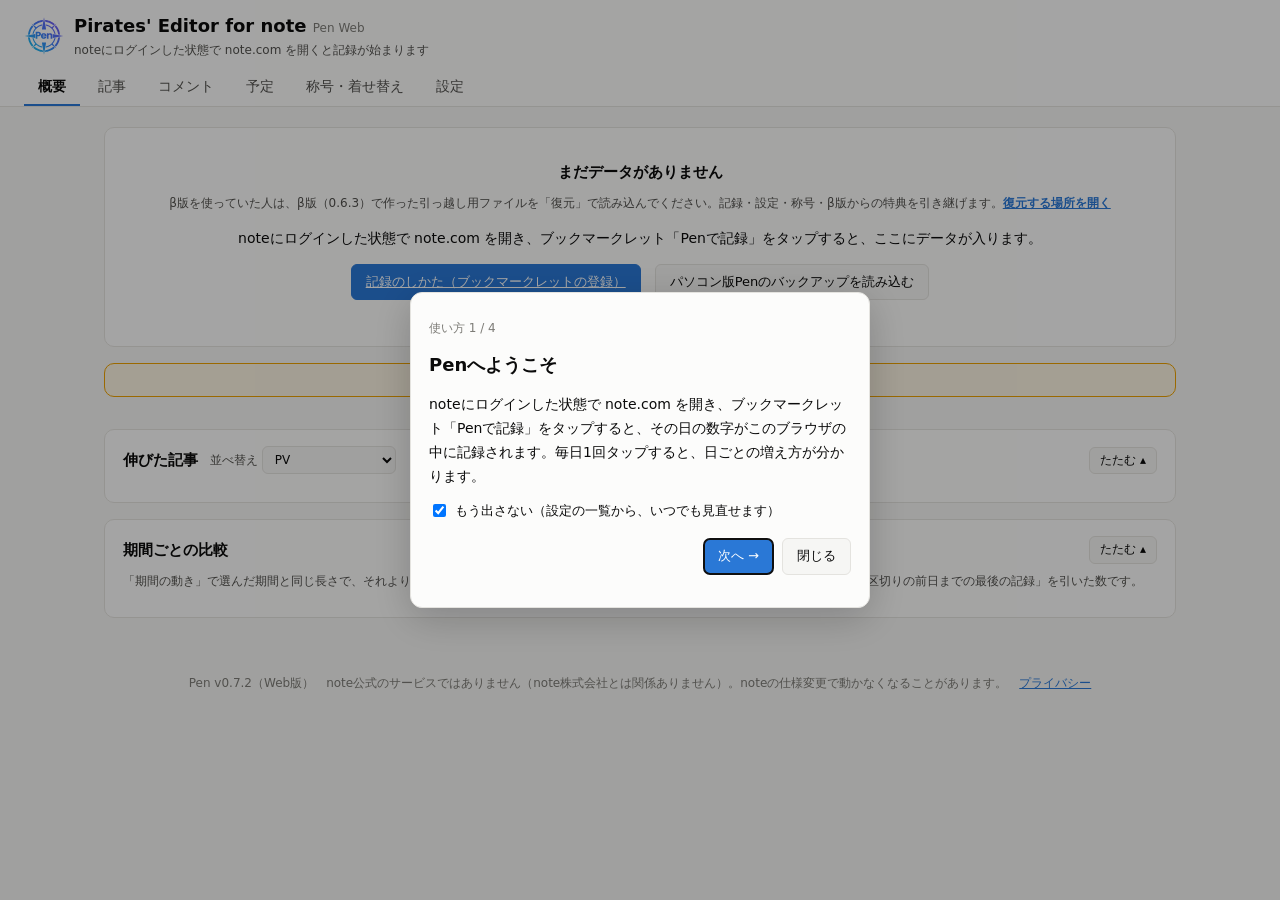
==== commit 25399409: "v0.7.2" ====
--- a/docs/index.html
+++ b/docs/index.html
@@ -259,6 +259,68 @@
 
   <section id="tab-crew" class="tab" hidden>
     <div class="card perk-status" id="perkStatus"></div>
+    <div class="card enlist-top" id="enlistTop" hidden>
+      <div class="card-head"><h2>🦇 魔王軍入隊証</h2></div>
+      <button type="button" class="enlist-thumb" id="enlistOpen" aria-label="魔王軍入隊証を大きく見る"><span class="wanted enlist" id="enlistView" aria-label="魔王軍入隊証"></span></button>
+      <p class="meta enlist-tip">押すと大きく表示します。</p>
+      <p class="hint" id="enlistGift" hidden></p>
+    </div>
+    <div class="enlist-zoom" id="enlistZoom" hidden role="dialog" aria-modal="true" aria-label="魔王軍入隊証（大きく表示）"><img id="enlistZoomImg" alt=""><button type="button" class="btn enlist-zoom-close" data-action="enlist-zoom-close">閉じる</button></div>
+    <div class="card demon-card" id="demonCard">
+      <div class="perk-status" id="demonStatus"></div>
+      <div id="demonFields" hidden>
+        <div class="card-head"><h2>入隊証の作り方</h2><button type="button" class="btn small" data-action="enlist-fold" aria-expanded="true">たたむ</button></div>
+        <div id="demonBody">
+          <p class="card-pick enlist-modes" role="radiogroup" aria-label="入隊証の作り方">
+            <label><input type="radio" name="enlistMode" value=""> <b><span class="tool-name">この拡張機能</span>で作る</b><span class="meta">魔王軍の入隊証の枠に、名前・ジョブ名・固有スキル・入隊日と、好きな写真を入れます。</span></label>
+            <label><input type="radio" name="enlistMode" value="own"> <b>自分で作った入隊証の画像を飾る</b><span class="meta">ChatGPT などで作った入隊証の画像を、そのまま飾ります（横長・縦長どちらも）。</span></label>
+          </p>
+          <div class="enlist-own" id="enlistOwnBox" hidden>
+            <h3 class="subhead">入隊証の画像</h3>
+            <p class="btn-row"><label class="btn primary">入隊証の画像を選ぶ<input type="file" accept="image/*" data-img-pick="enlistOwn" hidden></label> <button type="button" class="btn" data-img-clear="enlistOwn" hidden>外す</button></p>
+            <p class="meta" id="enlistOwnState"></p>
+          </div>
+          <div class="demon-grid">
+            <div>
+              <h3 class="subhead">ジョブ名</h3>
+              <p class="hint">魔王軍での役目です（16文字まで）。画面の上の名前の前に出ます<span class="make-only">。入隊証にも載ります</span>。</p>
+              <p><input type="text" id="jobInput" class="epithet-input" maxlength="32" placeholder="例：暗黒騎士" aria-label="ジョブ名" autocomplete="off"></p>
+              <p class="epithet-ideas" id="jobIdeas"></p>
+              <p class="meta" id="jobMsg" role="status"></p>
+            </div>
+            <div>
+              <h3 class="subhead">固有スキル</h3>
+              <p class="hint">あなただけの妙な能力です（20文字まで）。画面の上の名前の後ろに出ます<span class="make-only">。入隊証にも載ります</span>。</p>
+              <p><input type="text" id="skillInput" class="epithet-input" maxlength="40" placeholder="例：誤字を見抜く魔眼" aria-label="固有スキル" autocomplete="off"></p>
+              <p class="epithet-ideas" id="skillIdeas"></p>
+              <p class="meta" id="skillMsg" role="status"></p>
+            </div>
+            <div class="make-only">
+              <h3 class="subhead">入隊日</h3>
+              <p class="hint">好きな日を書けます（20文字まで。例：「西暦452年 2月23日」「気が向いた日」）。空のときは、記録を始めた日になります。</p>
+              <p><input type="text" id="enlistInput" class="epithet-input" maxlength="40" aria-label="入隊日" autocomplete="off"> <button type="button" class="btn small" data-action="enlist-first">記録の初日にする</button></p>
+              <p class="meta" id="enlistMsg" role="status"></p>
+            </div>
+          </div>
+          <div class="demon-grid make-only">
+            <div>
+              <h3 class="subhead">形</h3>
+              <p class="card-pick" role="radiogroup" aria-label="入隊証の形">
+                <label><input type="radio" name="enlistLayout" value="land"> 横長（1200×800）</label>
+                <label><input type="radio" name="enlistLayout" value="port"> 縦長（1024×1536）</label>
+              </p>
+            </div>
+            <div>
+              <h3 class="subhead">写真</h3>
+              <p class="hint">好きな画像を、入隊証の写真の枠に入れられます。入れなければ、魔王軍の紋章が入ります。</p>
+              <p class="btn-row"><label class="btn primary">画像を選ぶ<input type="file" accept="image/*" data-img-pick="demonPhoto" hidden></label> <button type="button" class="btn" data-img-clear="demonPhoto" hidden>外す</button></p>
+              <p class="meta" id="demonPhotoState"></p>
+            </div>
+          </div>
+          <p class="hint">入れた画像は、このブラウザの中にだけ記録し、どこにも送りません（大きい画像は縮めて記録します）。バックアップに入れるかどうかは、設定の「バックアップ」で選べます。</p>
+        </div>
+      </div>
+    </div>
     <div class="crew-grid">
       <div class="card">
         <h2>称号</h2>
@@ -271,6 +333,12 @@
         <p><input type="text" id="epithetInput" class="epithet-input" maxlength="24" placeholder="例：鉄壁の" aria-label="二つ名" autocomplete="off"></p>
         <p class="epithet-ideas" id="epithetIdeas"></p>
         <p class="meta" id="epithetMsg" role="status"></p>
+        <div id="wantedPhotoBox">
+        <h3 class="subhead">手配書の写真</h3>
+        <p class="hint">手配書の写真の欄に、好きな画像を入れられます。入れなければロゴが入ります。画像はこのブラウザの中にだけ記録します。</p>
+        <p class="btn-row"><label class="btn">画像を選ぶ<input type="file" accept="image/*" data-img-pick="wantedPhoto" hidden></label> <button type="button" class="btn" data-img-clear="wantedPhoto" hidden>外す</button></p>
+        <p class="meta" id="wantedPhotoState"></p>
+        </div>
       </div>
       <div class="wanted" id="wanted" aria-label="手配書（称号のプレビュー）"></div>
     </div>
@@ -377,6 +445,7 @@
       <p class="hint">Penに記録したデータは、このブラウザの中にだけあります。<span class="ext-only">拡張機能を削除すると消えるので、</span><span class="web-only">ブラウザの「Cookieとサイトデータ」を削除すると消え、機種変更でも引き継がれないので、</span>ときどきバックアップファイルをダウンロードしておいてください。パソコン版とWeb版のバックアップは互いに読み込めます。<span id="storageInfo"></span></p>
       <div class="btn-row">
         <button class="btn dl" data-action="json-backup">⬇ バックアップをダウンロード（JSON）</button>
+        <label class="meta backup-img"><input type="checkbox" id="backupImages" checked> 画像（入隊証・手配書に入れた画像）もバックアップに入れる</label>
         <button class="btn web-only" data-action="share-backup">⬆ バックアップを共有（ドライブなどに置く）</button>
         <label class="btn">⬆ バックアップファイルから復元<input type="file" accept="application/json" id="importFile" hidden></label>
       </div>
@@ -434,6 +503,7 @@
 <script src="app/settings.js"></script>
 <script src="app/guide.js"></script>
 <script src="app/bodies.js"></script>
+<script src="app/enlist-draw.js"></script>
 <script src="app/perks.js"></script>
 <script src="app/webapp.js"></script>
 </body>
--- a/docs/app/dashboard.css
+++ b/docs/app/dashboard.css
@@ -369,6 +369,36 @@
 html[data-theme="king"] .top { background: var(--head-bg); border-bottom: 3px solid #8b0f16; box-shadow: 0 3px 0 #c9a227; }
 html[data-theme="king"] .card, html[data-theme="king"] .kpi { border-color: #5a4630; box-shadow: inset 0 0 0 1px rgba(201,162,39,.25); }
 html[data-theme="king"] .btn.primary, html[data-theme="king"] .totals-badge { color: #1a1512; }
+/* v0.7.2 魔王軍（@noah_woaks をフォロー）：漆黒・深紅・金の飾り枠 */
+html[data-theme="demon"] {
+  color-scheme: dark;
+  --c-imp: #3987e5; --c-pv: #d95926; --c-like: #199e70; --c-comment: #9b7ae0; --c-rate: #d9c79c; --c-prev: #9a8466;
+  --bg: #130c0e; --surface: #1e1316; --line: #4d2f30; --grid: #2e1d20; --track: #2e1d20;
+  --text: #efe3c8; --text-2: #d6c39b; --muted: #9a8466;
+  --accent: #c9a24a; --series-1: #c9a24a; --good: #7fcf84; --bad: #ff6b5e; --danger: #ff6b5e; --pill: #b3121c;
+  --head-bg: linear-gradient(180deg, #0a0607, #2a070d); --head-text: #f3dc95; --head-sub: #c7a96a; --head-accent: #c9a24a; --head-chip-text: #130c0e;
+}
+html[data-theme="demon"] body { background: radial-gradient(ellipse at top left, rgba(120,12,22,.28), transparent 55%), radial-gradient(ellipse at bottom right, rgba(120,12,22,.18), transparent 60%), var(--bg); }
+html[data-theme="demon"] .top { background: var(--head-bg); border-bottom: 2px solid #8b0f16; box-shadow: 0 2px 0 #c9a24a, 0 6px 16px rgba(0,0,0,.5); }
+html[data-theme="demon"] .card, html[data-theme="demon"] .kpi { border-color: #6b4a2c; box-shadow: inset 0 0 0 3px var(--surface), inset 0 0 0 4px rgba(201,162,74,.35), 0 2px 10px rgba(0,0,0,.4); }
+html[data-theme="demon"] .btn.primary, html[data-theme="demon"] .totals-badge { color: #130c0e; }
+html[data-theme="demon"] .top .title-chip { background: linear-gradient(180deg, #f3dc95, #b98f3c); }
+html[data-theme="demon"] #tab-map { --q-tr: #4cc27d; --q-br: #ff7b72; --q-tl: #5f9ff0; --q-bl: #a3a29b; }
+.skill-chip { display: inline-block; margin-left: 6px; padding: 0 8px; border: 1px solid var(--head-accent, var(--accent)); border-radius: 4px; color: var(--head-text, var(--text)); font-size: 11px; font-weight: 700; line-height: 17px; vertical-align: 1px; }
+.demon-card .perk-status h2 { font-size: 16px; }
+.demon-grid { display: grid; grid-template-columns: repeat(auto-fit, minmax(260px, 1fr)); gap: 4px 24px; }
+.card-pick { display: flex; flex-direction: column; gap: 6px; }
+#jobMsg.bad, #skillMsg.bad, #enlistMsg.bad { color: var(--bad); }
+.crew-grid:has(.wanted.enlist), .crew-grid:has(#wanted[hidden]) { grid-template-columns: 1fr; }
+.enlist-top .wanted.enlist { margin-top: 4px; }
+.wanted.enlist { padding: 0; background: #0c0809; border: 0; border-radius: 6px; box-shadow: 0 4px 18px rgba(0,0,0,.35); max-width: 760px; width: 100%; margin: 0 auto; overflow: hidden; }
+.wanted.enlist .enlist-img { display: block; width: 100%; height: auto; }
+.wanted.enlist[data-layout="port"] { max-width: 460px; }
+.w-photo.has-img { padding: 0; overflow: hidden; }
+.w-photo img { width: 100%; height: 100%; object-fit: cover; display: block; }
+.w-photo svg { width: 80%; height: 80%; }
+.backup-img { display: inline-flex; gap: 6px; align-items: center; }
+@media (max-width: 640px) { .wanted.enlist { max-width: none; } }
 @media (max-width: 640px) {
   .themes { grid-template-columns: repeat(2, 1fr); gap: 8px; }
   .tp { height: 56px; }
@@ -597,7 +627,7 @@
 .cal-legend { display: flex; gap: 6px 14px; flex-wrap: wrap; align-items: center; font-size: 12px; color: var(--text-2); margin: 4px 0 8px; }
 :root { --cal-posted: #1f77d0; --cal-plan: #1a9a55; --cal-contest: #e0487a; --cal-other: #d98a0b; }
 @media (prefers-color-scheme: dark) { :root { --cal-posted: #4d9be6; --cal-plan: #3cbf78; --cal-contest: #f06b95; --cal-other: #f0a830; } }
-html[data-theme="king"] { --cal-posted: #4d9be6; --cal-plan: #3cbf78; --cal-contest: #f06b95; --cal-other: #f0a830; }
+html[data-theme="king"], html[data-theme="demon"] { --cal-posted: #4d9be6; --cal-plan: #3cbf78; --cal-contest: #f06b95; --cal-other: #f0a830; }
 .cal-mk.posted, .cal-item.posted, .cal-bandmk.posted, .tag.posted { --c: var(--cal-posted); }
 .cal-mk.post, .cal-item.post, .cal-band.post, .cal-bandmk.post, .tag.post { --c: var(--cal-plan); }
 .cal-mk.contest, .cal-item.contest, .cal-band.contest, .cal-bandmk.contest, .tag.contest { --c: var(--cal-contest); }
@@ -698,3 +728,24 @@
 /* このツールについて（0.7.0） */
 .about-list { margin: 6px 0 0; padding-left: 1.2em; }
 .about-list li { margin: 3px 0; }
+
+/* v0.7.1 過去の記録を埋める（拡張機能版だけ） */
+#backfillCard .bf-status p { margin: 6px 0; }
+#backfillCard .bf-status .warn { font-size: 13px; }
+#backfillCard .bf-sum { margin: 6px 0 8px; padding-left: 1.2em; font-size: 13px; }
+#backfillCard .bf-sum li { margin: 2px 0; overflow-wrap: anywhere; }
+
+/* v0.7.2 魔王軍入隊証：小さく表示し、押すと大きく */
+.enlist-thumb { display: block; width: 100%; max-width: 380px; margin: 0 auto; padding: 0; border: 0; background: none; cursor: zoom-in; border-radius: 6px; }
+.enlist-thumb:has([data-layout="port"]) { max-width: 230px; }
+.enlist-thumb:focus-visible { outline: 2px solid var(--accent); outline-offset: 3px; }
+.enlist-thumb .wanted.enlist { display: block; max-width: none; }
+.enlist-tip { text-align: center; margin-top: 6px; }
+.enlist-zoom { position: fixed; inset: 0; z-index: 1000; background: rgba(0,0,0,.86); display: flex; flex-direction: column; align-items: center; justify-content: center; gap: 12px; padding: 16px; cursor: zoom-out; }
+.enlist-zoom[hidden] { display: none !important; }
+.enlist-zoom img { max-width: min(96vw, 1200px); max-height: calc(100vh - 90px); width: auto; height: auto; border-radius: 6px; box-shadow: 0 8px 40px rgba(0,0,0,.6); }
+.enlist-modes { gap: 10px; }
+.enlist-modes label { display: grid; grid-template-columns: auto 1fr; column-gap: 8px; align-items: start; padding: 10px 12px; border: 1px solid var(--line); border-radius: 8px; cursor: pointer; }
+.enlist-modes label:has(input:checked) { border-color: var(--accent); box-shadow: 0 0 0 1px var(--accent) inset; }
+.enlist-modes label .meta { grid-column: 2; }
+.enlist-own { margin: 4px 0 8px; }
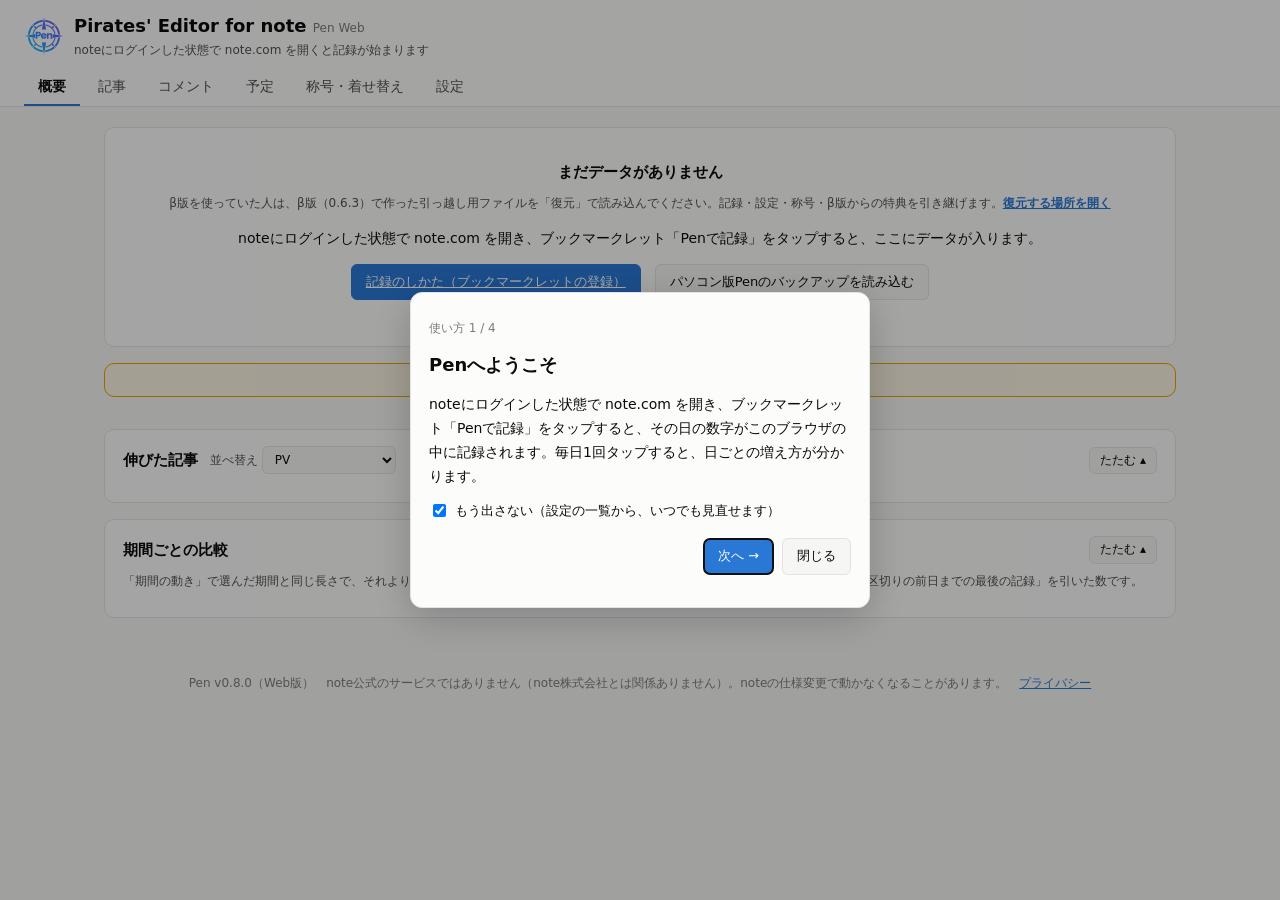
==== commit e9b295bc: "v0.8.0" ====
--- a/docs/index.html
+++ b/docs/index.html
@@ -132,8 +132,8 @@
       </div>
       <div class="controls wrap">
         <div class="seg" role="group" aria-label="見る段階" id="stageSeg">
-          <button data-stage="entry" aria-pressed="true">入口（インプレッション→PV）</button>
-          <button data-stage="response" aria-pressed="false">反応（PV→スキ）</button>
+          <button data-stage="entry" aria-pressed="false">入口（インプレッション→PV）</button>
+          <button data-stage="response" aria-pressed="true">反応（PV→スキ）</button>
         </div>
         <div class="seg" role="group" aria-label="並べ替え" id="orderSeg">
           <button data-order="new" aria-pressed="true">公開が新しい順</button>
--- a/docs/app/dashboard.css
+++ b/docs/app/dashboard.css
@@ -421,10 +421,14 @@
 .grid.compare th { cursor: default; }
 .grid.compare .barcell { width: 22%; min-width: 80px; text-align: left; }
 .hbar { display: inline-block; height: 10px; border-radius: 3px; background: var(--c-pv); vertical-align: middle; min-width: 1px; }
+.hbar.c-imp { background: var(--c-imp); } .hbar.c-pv { background: var(--c-pv); } .hbar.c-like { background: var(--c-like); } .hbar.c-comment { background: var(--c-comment); }
+.grid.compare.avg td .meta { font-size: 11px; white-space: nowrap; }
 .grid.compare.arts td.l { min-width: 220px; max-width: 360px; }
 @media (max-width: 640px) { .grid.compare .barcell { display: none; } .grid.compare.arts td.l { min-width: 160px; } }
 .rank .rrow { display: flex; justify-content: space-between; align-items: baseline; gap: 4px 12px; flex-wrap: wrap; }
-.rank .rnum { font-variant-numeric: tabular-nums; color: var(--text-2); white-space: nowrap; margin-left: auto; }
+.rank .rnum { font-variant-numeric: tabular-nums; color: var(--text-2); margin-left: auto; display: flex; flex-wrap: wrap; justify-content: flex-end; gap: 0 1em; }
+/* v0.8.0：伸びた記事の数字は「インプレッション +1」などのまとまりごとに折り返す（言葉の途中では折り返さない） */
+.rank .rnum .rn { white-space: nowrap; }
 @media (max-width: 640px) { .rank .rnum { font-size: 12px; } }
 
 /* v0.6.0 期間の動き（全体の数字の期間比較） */
@@ -565,6 +569,12 @@
 .share-text { width: 100%; font: 13px/1.7 inherit; font-family: inherit; padding: 10px 12px; border: 1px solid var(--line); border-radius: 8px; background: var(--bg); color: var(--text); resize: vertical; margin-bottom: 10px; }
 .share-preview { border: 1px solid var(--line); border-radius: 8px; background: var(--bg); padding: 8px; margin-bottom: 10px; max-height: 60vh; overflow: auto; }
 .share-canvas { display: block; width: 100%; height: auto; }
+/* v0.8.0 ⑥：記事の一覧の見本（noteの編集画面に近い見た目） */
+.share-list-preview { padding: 10px 14px; font-size: 13px; line-height: 1.7; }
+.share-list-preview h3 { font-size: 15px; margin: 12px 0 4px; }
+.share-list-preview h3:first-child { margin-top: 0; }
+.share-list-preview p { margin: 0 0 6px; }
+.share-pop .custom-range input[type=date] { max-width: 9.5em; }
 
 /* v0.6.0 ⑥ 記事を選んでダウンロード */
 #bodyExport .custom-range input[type="date"] { font: inherit; font-size: 12px; padding: 3px 6px; border: 1px solid var(--line); border-radius: 6px; background: var(--bg); color: var(--text); }
